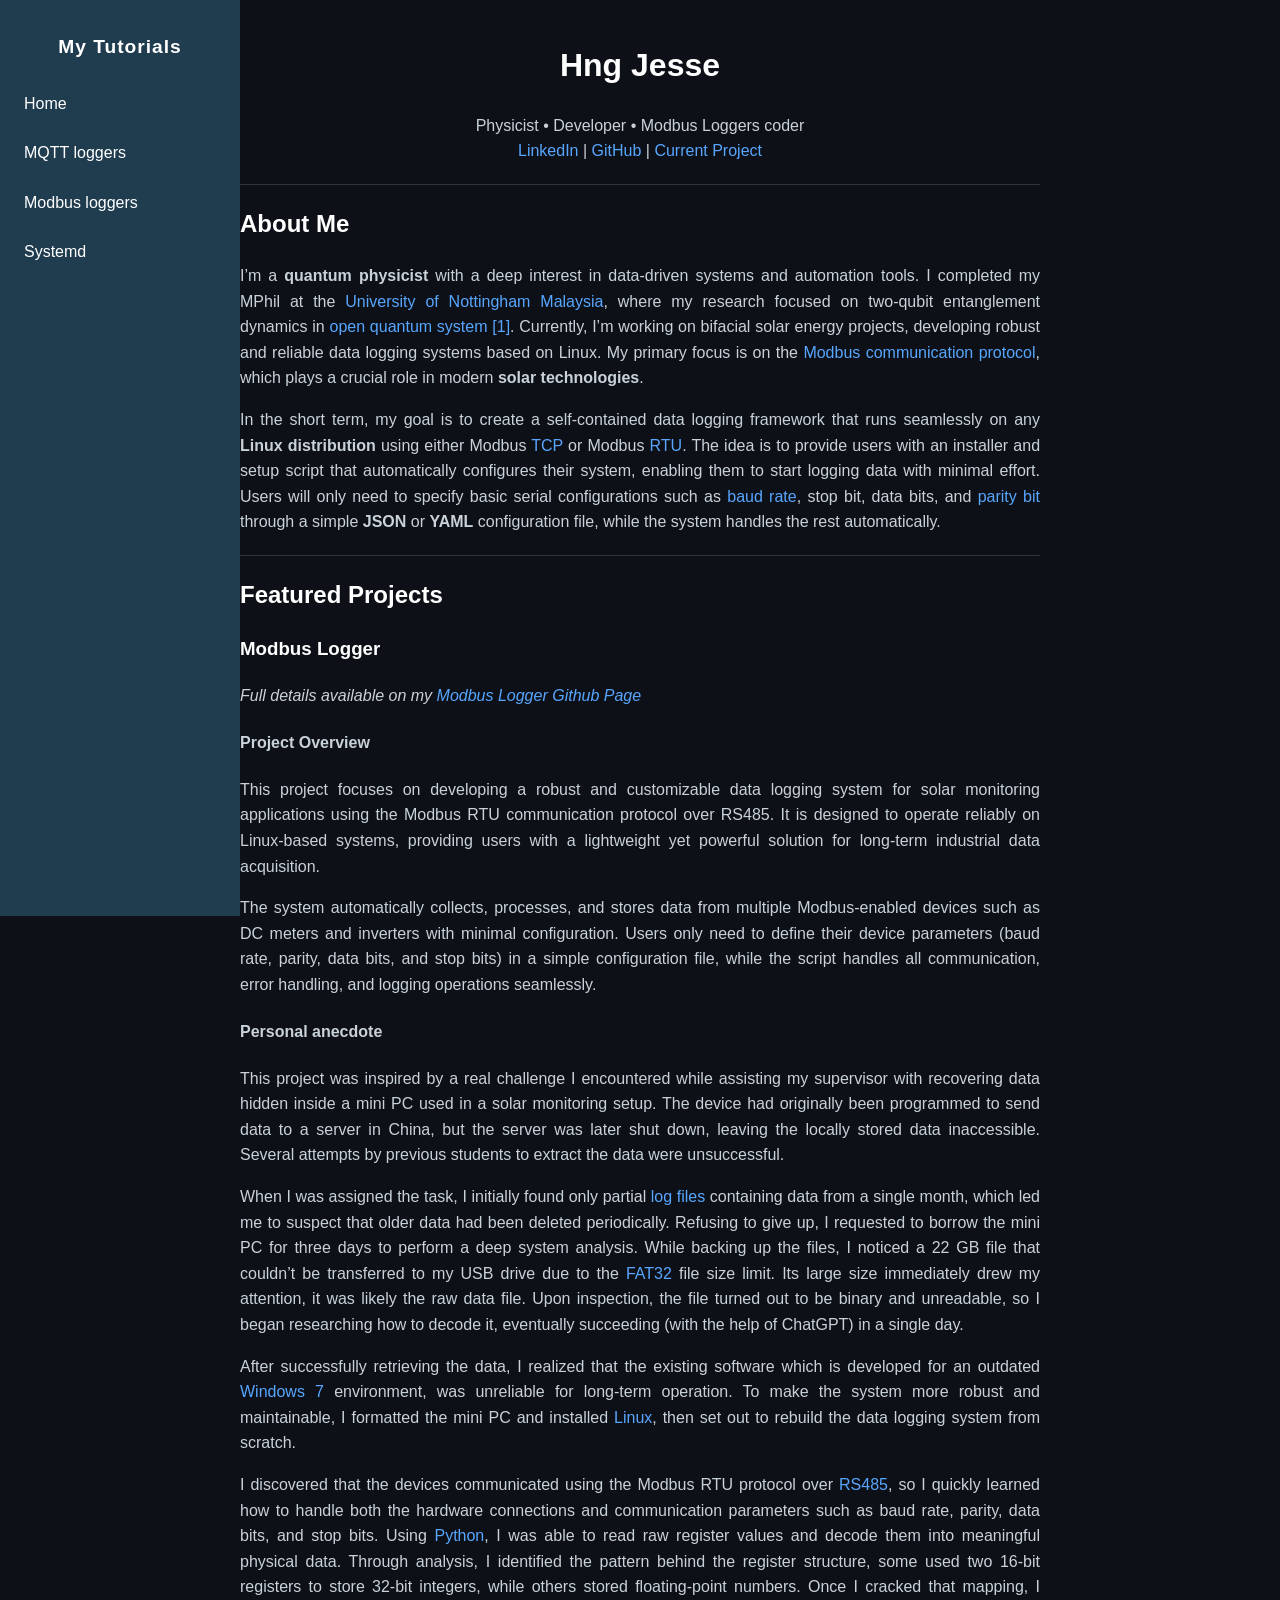
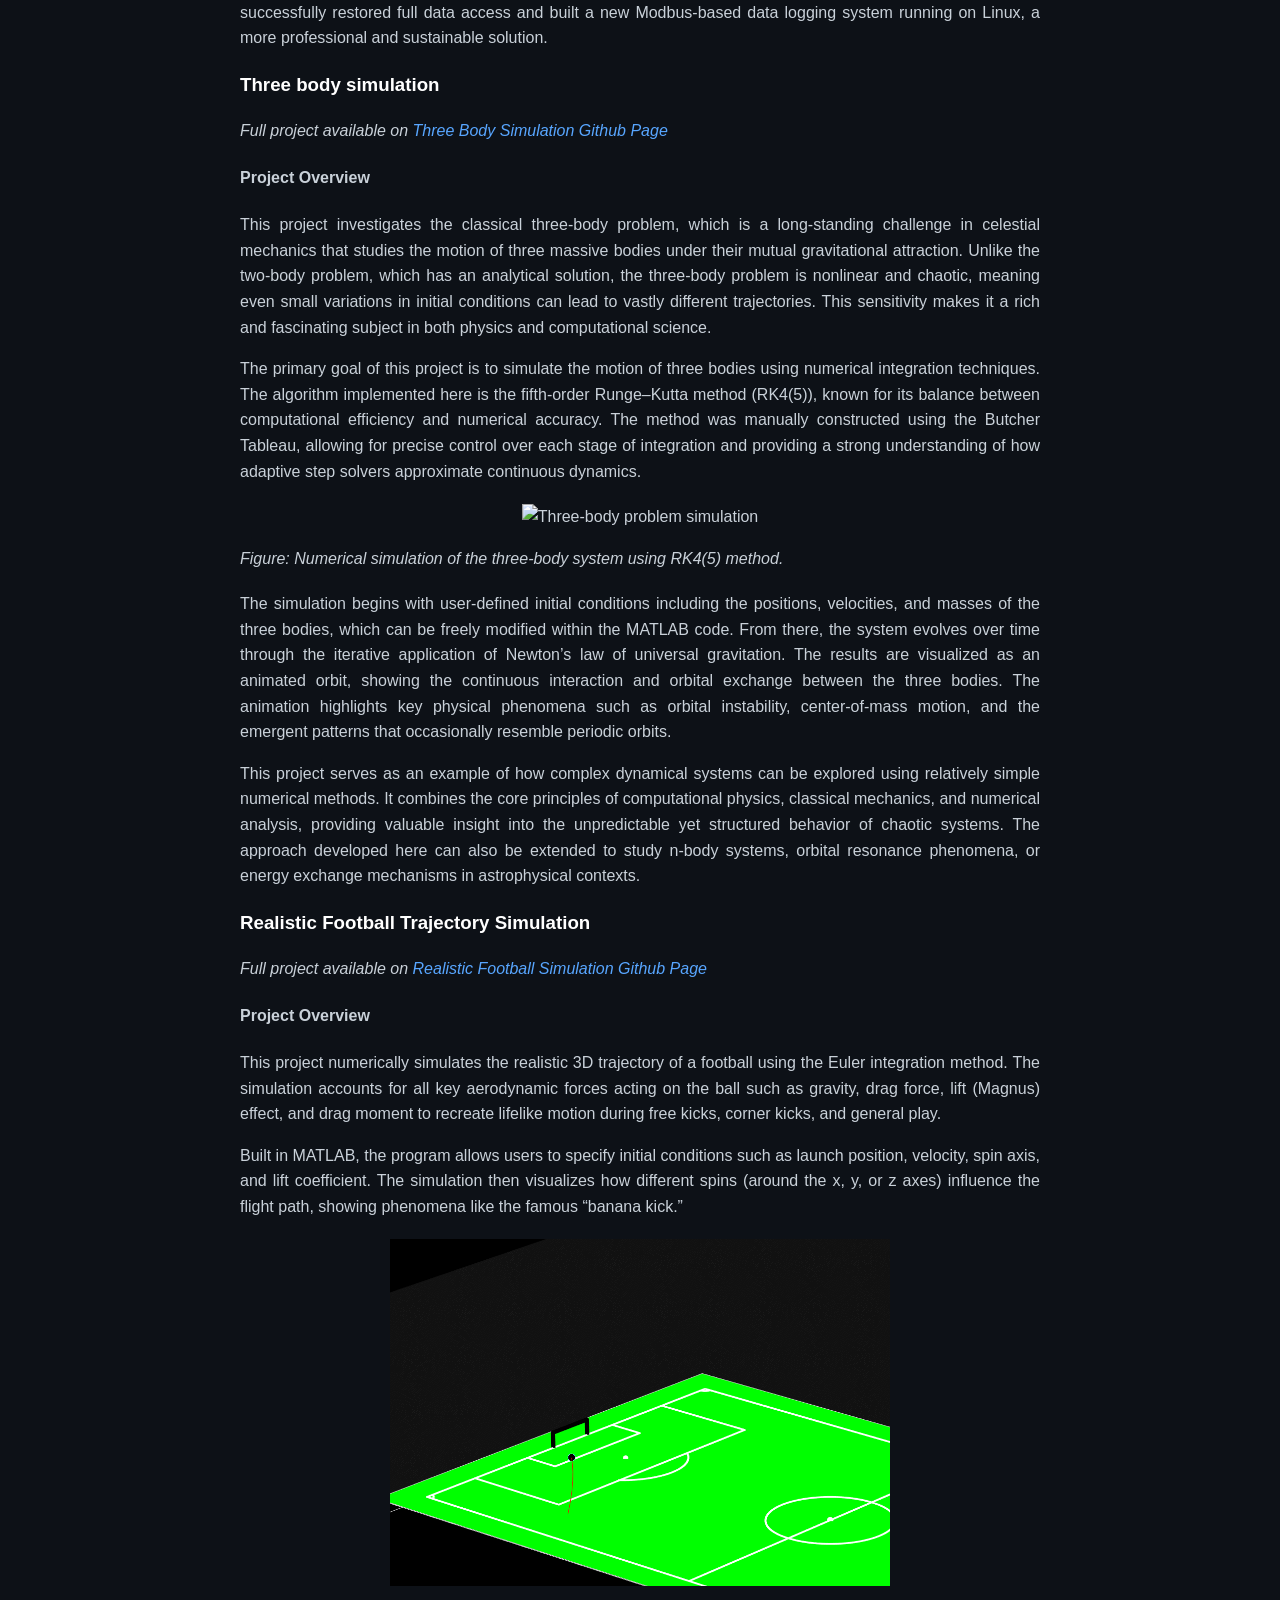
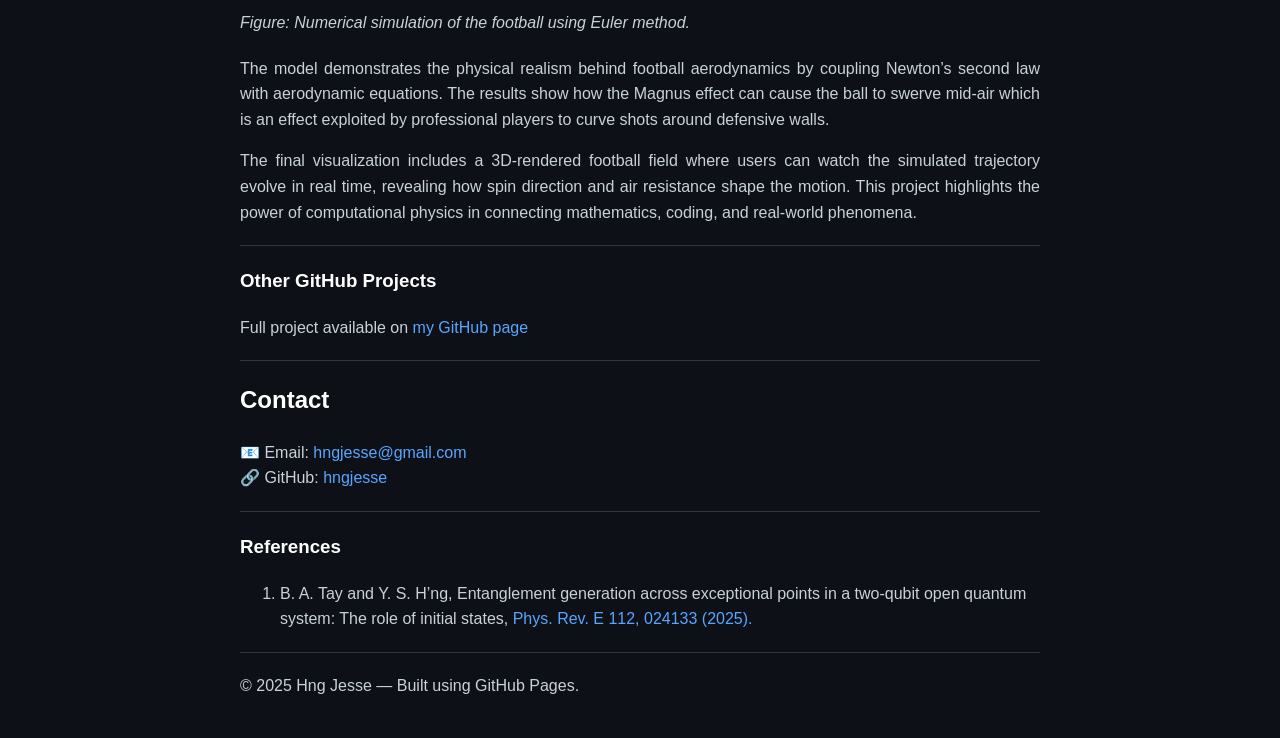
==== index.html @ 57594139 "Minor change" ====
<!DOCTYPE html>
<html lang="en">
<head>
    <meta charset="UTF-8">
    <meta name="viewport" content="width=device-width, initial-scale=1.0">
    <title>Hng Jesse | Physicist & Developer</title>
    <style>
        body {
            background-color: #0d1117;  /* GitHub dark mode background */
            color: #c9d1d9;             /* GitHub text color */
            font-family: Arial, sans-serif;
            max-width: 800px;
            margin: 40px auto;
            line-height: 1.6;
        }
        a {
            color: #58a6ff;
            text-decoration: none;
        }
        a:hover {
            text-decoration: underline;
        }
        h1, h2, h3 {
            color: #ffffff;
        }
        header, footer {
            text-align: center;
        }
        hr {
            border: 0;
            border-top: 1px solid #30363d;
            margin: 20px 0;
        }
        pre {
            background-color: #161b22;
            border: 1px solid #30363d;
            padding: 12px;
            border-radius: 8px;
            overflow-x: auto;
            font-size: 0.9rem;
            color: #c9d1d9;
        }
        code {
            background-color: #21262d;
            color: #c9d1d9;
            padding: 2px 5px;
            border-radius: 4px;
            font-family: monospace;
        }
        ul {
            margin-left: 20px;
        }
        p {
            text-align: justify;
        }

    @media (max-width: 768px) {
        body {
            margin: 10px;
            padding: 0 10px;
            font-size: 16px;
        }

        h1 {
            font-size: 1.6em;
        }

        h2 {
            font-size: 1.3em;
        }

        pre {
            font-size: 0.8rem;
            padding: 10px;
        }

        nav a {
            display: block;
            margin: 8px 0;
        }

        ul {
            padding-left: 20px;
        }

        p {
            text-align: left;  /* easier to read on narrow screens */
        }
    }

        /* --- Sidebar --- */
    .sidebar {
      width: 240px;
      background-color: #203d50;
      color: white;
      display: flex;
      flex-direction: column;
      padding-top: 1rem;
      height: 100vh;
      position: fixed;
      top: 0;
      left: 0;
      transition: transform 0.3s ease;
      z-index: 999;
    }

    .sidebar h2 {
      text-align: center;
      font-size: 1.2rem;
      margin-bottom: 1rem;
      letter-spacing: 1px;
    }

    .sidebar a {
      color: white;
      text-decoration: none;
      padding: 12px 20px;
      display: block;
      border-left: 4px solid transparent;
      transition: border 0.2s;
    }

    .sidebar a:hover {
      background-color: #0f3044;
      border-left: 4px solid #00bcd4;
    }

    /* --- Toggle button (visible only on mobile) --- */
    .toggle-btn {
      position: fixed;
      top: 15px;
      left: 15px;
      font-size: 1.5rem;
      background: #203d50;
      color: white;
      border: none;
      border-radius: 4px;
      padding: 6px 10px;
      cursor: pointer;
      display: none;
      z-index: 1000;
    }

    /* --- Responsive behaviour --- */
    @media (max-width: 768px) {
      .sidebar {
        transform: translateX(-100%);
      }
      .sidebar.active {
        transform: translateX(0);
      }
      .toggle-btn {
        display: block;
      }
      main {
        margin-left: 0;
        padding-top: 3.5rem; /* prevent overlap with toggle button */
      }
    }



    </style>
</head>
<body>

 <!-- Toggle button (visible on mobile) -->
  <button class="toggle-btn" onclick="toggleSidebar()">☰</button>

  <!-- Sidebar -->
  <nav class="sidebar" id="sidebar">
    <h2>My Tutorials</h2>
    <a href="index.html">Home</a>
    <a href="https://hngjesse.github.io/Mqtt_loggers/">MQTT loggers</a>
    <a href="https://hngjesse.github.io/Modbus_loggers/">Modbus loggers</a>
    <a href="https://hngjesse.github.io/Systemd">Systemd</a>
  </nav>

    <header style="text-align: center;">
        <h1>Hng Jesse</h1>
        <nav>Physicist • Developer • Modbus Loggers coder</nav>
        <nav>
            <a href="https://www.linkedin.com/in/hngys/" target="_blank" rel="noopener noreferrer">LinkedIn</a> |
            <a href="https://github.com/hngjesse" target="_blank" rel="noopener noreferrer">GitHub</a> |
            <a href="https://hngjesse.github.io/Modbus_loggers/" target="_blank" rel="noopener noreferrer">Current Project</a>
        </nav>
        <hr>
    </header>
    <main>
        <section id="about">
            <h2>About Me</h2>
            <p>
                I’m a <strong>quantum physicist</strong> with a deep interest in data-driven systems
                and automation tools. I completed my MPhil at the 
                <a href="https://www.nottingham.edu.my/" target="_blank" rel="noopener noreferrer">University of Nottingham Malaysia</a>, 
                where my research focused on two-qubit entanglement dynamics in 
                <a href="https://en.wikipedia.org/wiki/Open_quantum_system" target="_blank" rel="noopener noreferrer">open quantum system</a>
                 <a href="#ref1">[1]</a>. 
                Currently, I’m working on bifacial solar energy projects, developing robust and reliable data logging 
                systems based on Linux. My primary focus is on the 
                <a href="https://en.wikipedia.org/wiki/Modbus" target="_blank" rel="noopener noreferrer">Modbus communication protocol</a>,
                which plays a crucial role in modern <strong>solar technologies</strong>.
            </p>
            <p>
                In the short term, my goal is to create a self-contained data logging framework that runs 
                seamlessly on any <strong>Linux distribution</strong> using either Modbus 
                <a href="https://en.wikipedia.org/wiki/Transmission_Control_Protocol" target="_blank" rel="noopener noreferrer">TCP</a>
                or Modbus <a href="https://en.wikipedia.org/wiki/Remote_terminal_unit" target="_blank" rel="noopener noreferrer">RTU</a>. 
                The idea is to provide users with an installer and setup script 
                that automatically configures their system, enabling them to start logging data with minimal effort. 
                Users will only need to specify basic serial configurations such as 
                <a href="https://en.wikipedia.org/wiki/Baud" target="_blank" rel="noopener noreferrer">baud rate</a>, stop bit, data bits, 
                and <a href="https://en.wikipedia.org/wiki/Parity_bit" target="_blank" rel="noopener noreferrer">parity bit</a> through a 
                simple <strong>JSON</strong> or <strong>YAML</strong> configuration file, while the system handles the rest 
                automatically.
            </p>
        </section>
        <hr>
        <section id="projects">
            <h2>Featured Projects</h2>

            <article>
                <h3>Modbus Logger</h3>
                <em>Full details available on my 
                <a href="https://hngjesse.github.io/Modbus_loggers/" target="_blank" rel="noopener noreferrer">
                    Modbus Logger Github Page
                </a></em>

                <h4>Project Overview</h4>
                <p>
                    This project focuses on developing a robust and customizable data logging system for solar monitoring 
                    applications using the Modbus RTU communication protocol over RS485. It is designed to operate 
                    reliably on Linux-based systems, providing users with a lightweight yet powerful solution for long-term 
                    industrial data acquisition.
                </p>

                <p>
                    The system automatically collects, processes, and stores data from multiple Modbus-enabled devices
                    such as DC meters and inverters with minimal configuration. Users only need to define their device 
                    parameters (baud rate, parity, data bits, and stop bits) in a simple configuration file, while the 
                    script handles all communication, error handling, and logging operations seamlessly.
                </p>

                <h4>Personal anecdote</h4>
                <p>
                    This project was inspired by a real challenge I encountered while assisting my supervisor with 
                    recovering data hidden inside a mini PC used in a solar monitoring setup. The device had originally 
                    been programmed to send data to a server in China, but the server was later shut down, leaving the 
                    locally stored data inaccessible. Several attempts by previous students to extract the data were 
                    unsuccessful.
                </p>
                <p>
                    When I was assigned the task, I initially found only partial 
                    <a href="https://en.wikipedia.org/wiki/Logging_(computing)#" target="_blank" rel="noopener noreferrer">log files</a>
                    containing data from a single month, which led me to suspect that older data had been deleted periodically. 
                    Refusing to give up, I requested to borrow the mini PC for three days to perform a deep system analysis. While backing up the 
                    files, I noticed a 22 GB file that couldn’t be transferred to my USB drive due to the 
                    <a href="https://en.wikipedia.org/wiki/File_Allocation_Table" target="_blank" rel="noopener noreferrer">FAT32</a> file size 
                    limit. Its large size immediately drew my attention, it was likely the raw data file. Upon inspection, 
                    the file turned out to be binary and unreadable, so I began researching how to decode it, eventually 
                    succeeding (with the help of ChatGPT) in a single day.
                </p>
                <p>
                    After successfully retrieving the data, I realized that the existing software which is developed for an outdated 
                    <a href="https://en.wikipedia.org/wiki/Windows_7" target="_blank" rel="noopener noreferrer">Windows 7</a> 
                    environment, was unreliable for long-term operation. To make the system more robust and 
                    maintainable, I formatted the mini PC and installed 
                    <a href="https://en.wikipedia.org/wiki/Linux" target="_blank" rel="noopener noreferrer">Linux</a>, then set 
                    out to rebuild the data logging system from scratch.
                </p>
                <p>
                    I discovered that the devices communicated using the Modbus RTU protocol over 
                    <a href="https://en.wikipedia.org/wiki/RS-485" target="_blank" rel="noopener noreferrer">RS485</a>, 
                    so I quickly learned how to handle both the hardware connections and communication parameters such as baud rate, 
                    parity, data bits, and stop bits. Using 
                    <a href="https://www.python.org/" target="_blank" rel="noopener noreferrer">Python</a>,
                    I was able to read raw register values and decode them into meaningful 
                    physical data. Through analysis, I identified the pattern behind the register structure, some used two 16-bit registers to 
                    store 32-bit integers, while others stored floating-point numbers. Once I cracked that mapping, I successfully 
                    restored full data access and built a new Modbus-based data logging system running on Linux, a more professional 
                    and sustainable solution.
                </p>

            </article>
            
            <article>
                <h3>Three body simulation</h3>
                <em>Full project available on
                <a href="https://github.com/hngjesse/Three_body_simulation" target="_blank" rel="noopener noreferrer">
                    Three Body Simulation Github Page
                </a></em>


                <h4>Project Overview</h4>
                <p>
                    This project investigates the classical three-body problem, which is a long-standing challenge in celestial 
                    mechanics that studies the motion of three massive bodies under their mutual gravitational attraction. 
                    Unlike the two-body problem, which has an analytical solution, the three-body problem is nonlinear and chaotic, 
                    meaning even small variations in initial conditions can lead to vastly different trajectories. This sensitivity 
                    makes it a rich and fascinating subject in both physics and computational science.
                </p>
                
                <p>
                    The primary goal of this project is to simulate the motion of three bodies using numerical integration techniques. 
                    The algorithm implemented here is the fifth-order Runge–Kutta method (RK4(5)), known for its balance between 
                    computational efficiency and numerical accuracy. The method was manually constructed using the Butcher Tableau, 
                    allowing for precise control over each stage of integration and providing a strong understanding of how adaptive 
                    step solvers approximate continuous dynamics.
                </p>
                <!-- Insert GIF here -->
                <div style="text-align:center; margin: 20px 0;">
                    <img src="three_body_animation.gif" alt="Three-body problem simulation" width="800">
                    <p><em>Figure: Numerical simulation of the three-body system using RK4(5) method.</em></p>
                </div>
                <p>
                    The simulation begins with user-defined initial conditions including the positions, velocities, and masses of the 
                    three bodies, which can be freely modified within the MATLAB code. From there, the system evolves over time through 
                    the iterative application of Newton’s law of universal gravitation. The results are visualized as an animated orbit, 
                    showing the continuous interaction and orbital exchange between the three bodies. The animation highlights key physical 
                    phenomena such as orbital instability, center-of-mass motion, and the emergent patterns that occasionally resemble 
                    periodic orbits.
                </p>
                <p>
                    This project serves as an example of how complex dynamical systems can be explored using relatively simple numerical 
                    methods. It combines the core principles of computational physics, classical mechanics, and numerical analysis, 
                    providing valuable insight into the unpredictable yet structured behavior of chaotic systems. The approach developed 
                    here can also be extended to study n-body systems, orbital resonance phenomena, or energy exchange mechanisms in 
                    astrophysical contexts.
                </p>
            </article>


            <article>
                <h3>Realistic Football Trajectory Simulation</h3>
                <em>Full project available on
                <a href="https://github.com/hngjesse/Realistic_football_simulation" target="_blank" rel="noopener noreferrer">
                    Realistic Football Simulation Github Page
                </a></em>

                <h4>Project Overview</h4>
                <p>
                    This project numerically simulates the realistic 3D trajectory of a football using the Euler integration method. 
                    The simulation accounts for all key aerodynamic forces acting on the ball such as gravity, drag force, lift (Magnus) 
                    effect, and drag moment to recreate lifelike motion during free kicks, corner kicks, and general play.
                </p>
                
                <p>
                    Built in MATLAB, the program allows users to specify initial conditions such as launch position, velocity, spin axis, 
                    and lift coefficient. The simulation then visualizes how different spins (around the x, y, or z axes) influence the 
                    flight path, showing phenomena like the famous “banana kick.”
                </p>
                <!-- Insert GIF here -->
                <div style="text-align:center; margin: 20px 0;">
                    <img src="football_animation.gif" alt="Realistic football simulation" width="500">
                    <p><em>Figure: Numerical simulation of the football using Euler method.</em></p>
                </div>
                <p>
                    The model demonstrates the physical realism behind football aerodynamics by coupling Newton’s second law with aerodynamic 
                    equations. The results show how the Magnus effect can cause the ball to swerve mid-air which is an effect exploited by 
                    professional players to curve shots around defensive walls.
                </p>
                <p>
                    The final visualization includes a 3D-rendered football field where users can watch the simulated trajectory evolve in real 
                    time, revealing how spin direction and air resistance shape the motion. This project highlights the power of computational 
                    physics in connecting mathematics, coding, and real-world phenomena.
                </p>
            </article>
        <hr>
            <article>
                <h3>Other GitHub Projects</h3>
                <p>
                    Full project available on
                    <a href="https://github.com/hngjesse" target="_blank">
                        my GitHub page
                    </a>
                </p>
            </article>
        </section>
        <hr>
        <section id="contact">
            <h2>Contact</h2>
            <p>
                📧 Email: <a href="mailto:hngjesse@gmail.com">hngjesse@gmail.com</a><br>
                🔗 GitHub: <a href="https://github.com/hngjesse" target="_blank">hngjesse</a>
            </p>
        </section>
    </main>
    <hr>
    <h3>References</h3>
    <ol>
        <li id="ref1">
             B. A. Tay and Y. S. H’ng, Entanglement generation across exceptional points in a two-qubit 
             open quantum system: The role of initial states, 
            <a href="https://doi.org/10.1103/24cd-939t" target="_blank">Phys. Rev. E 112, 024133 (2025).</a>
        </li>
    </ol>



    <footer>
        <hr>
        <p>© 2025 Hng Jesse — Built using GitHub Pages.</p>
    </footer>
</body>
</html>
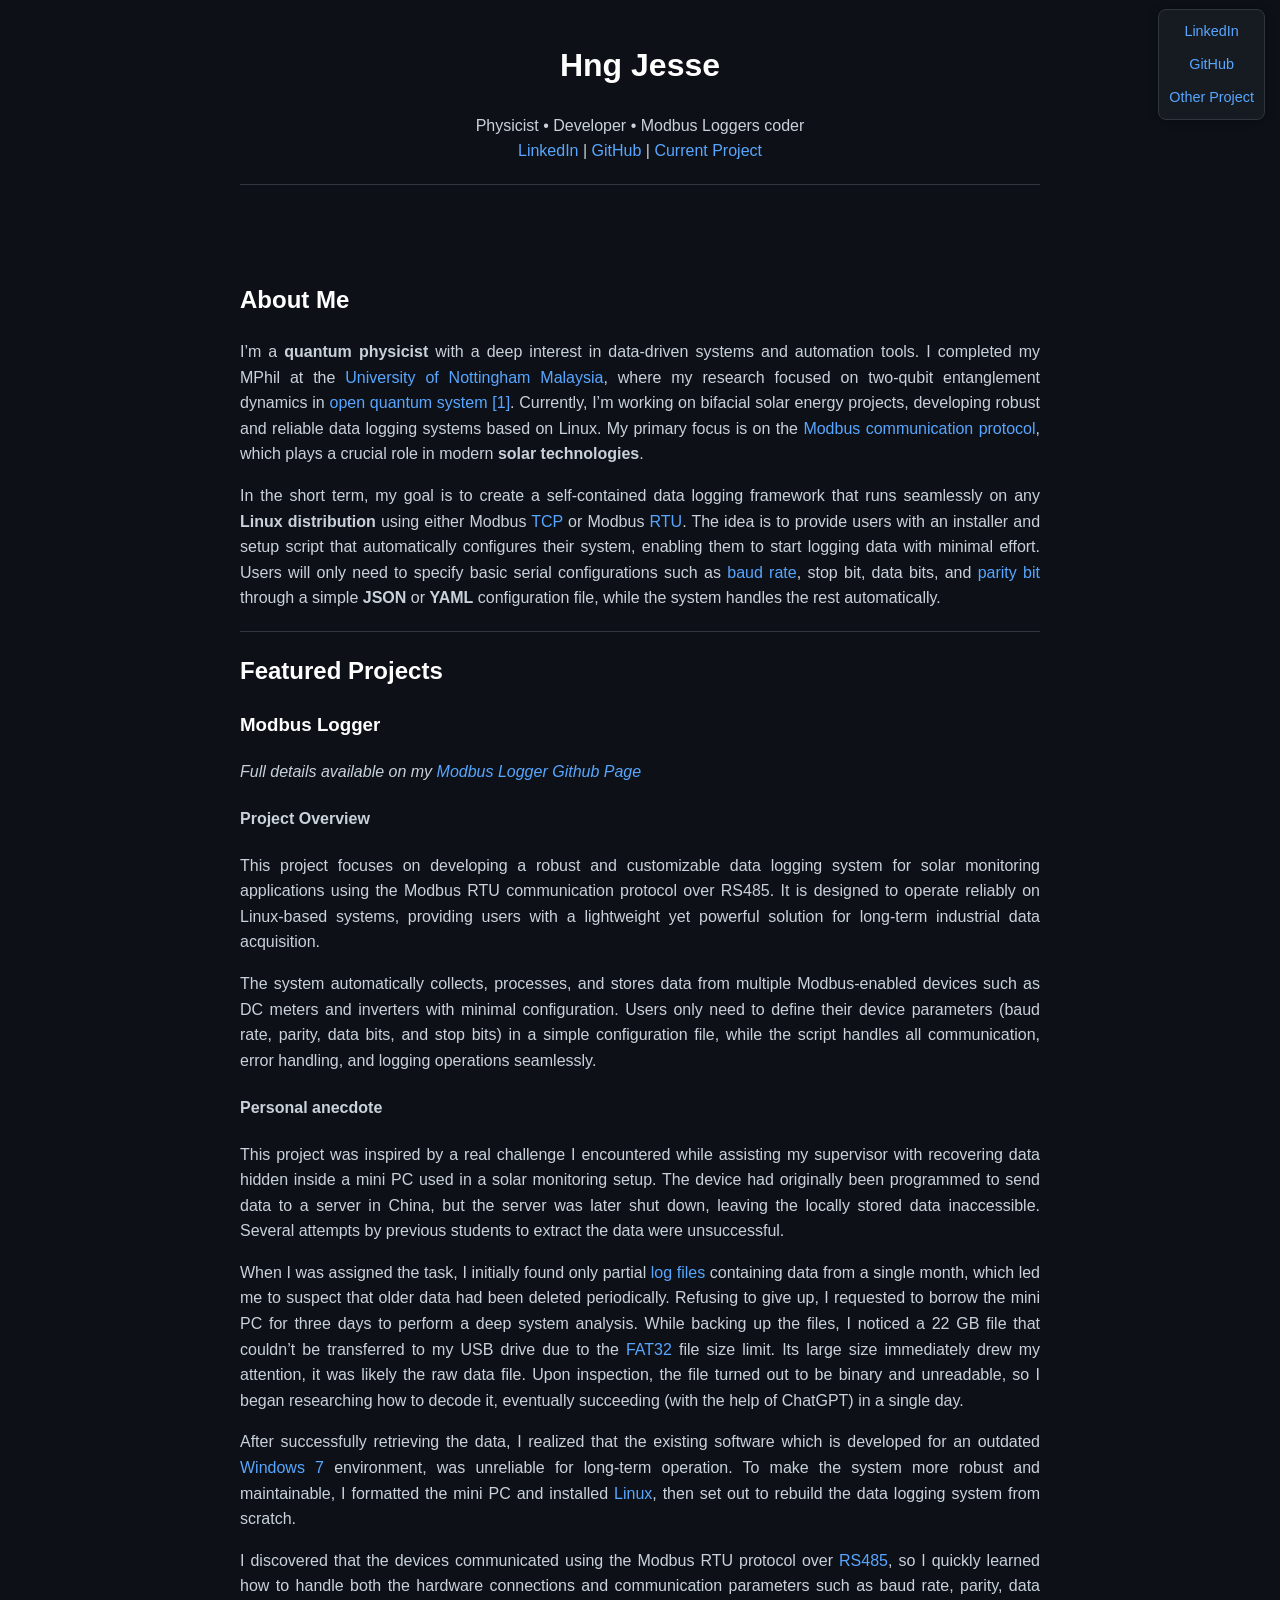
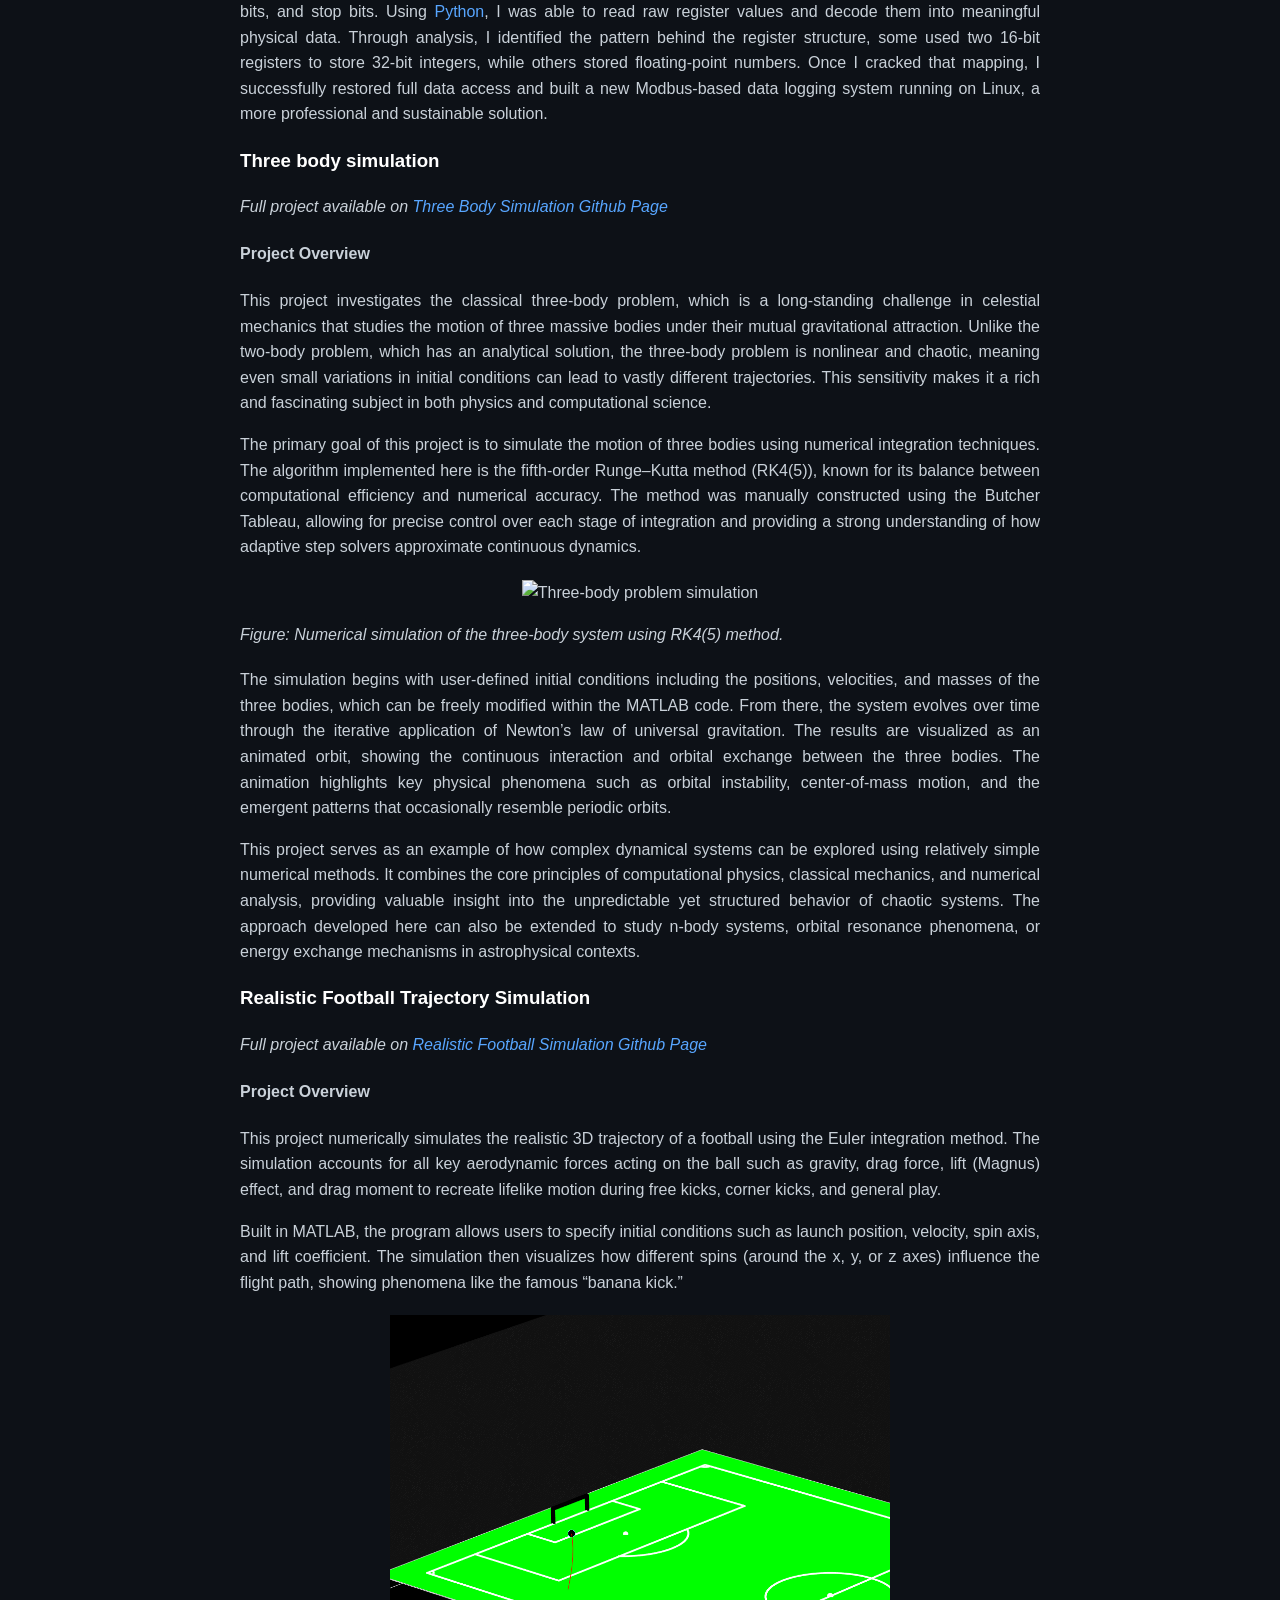
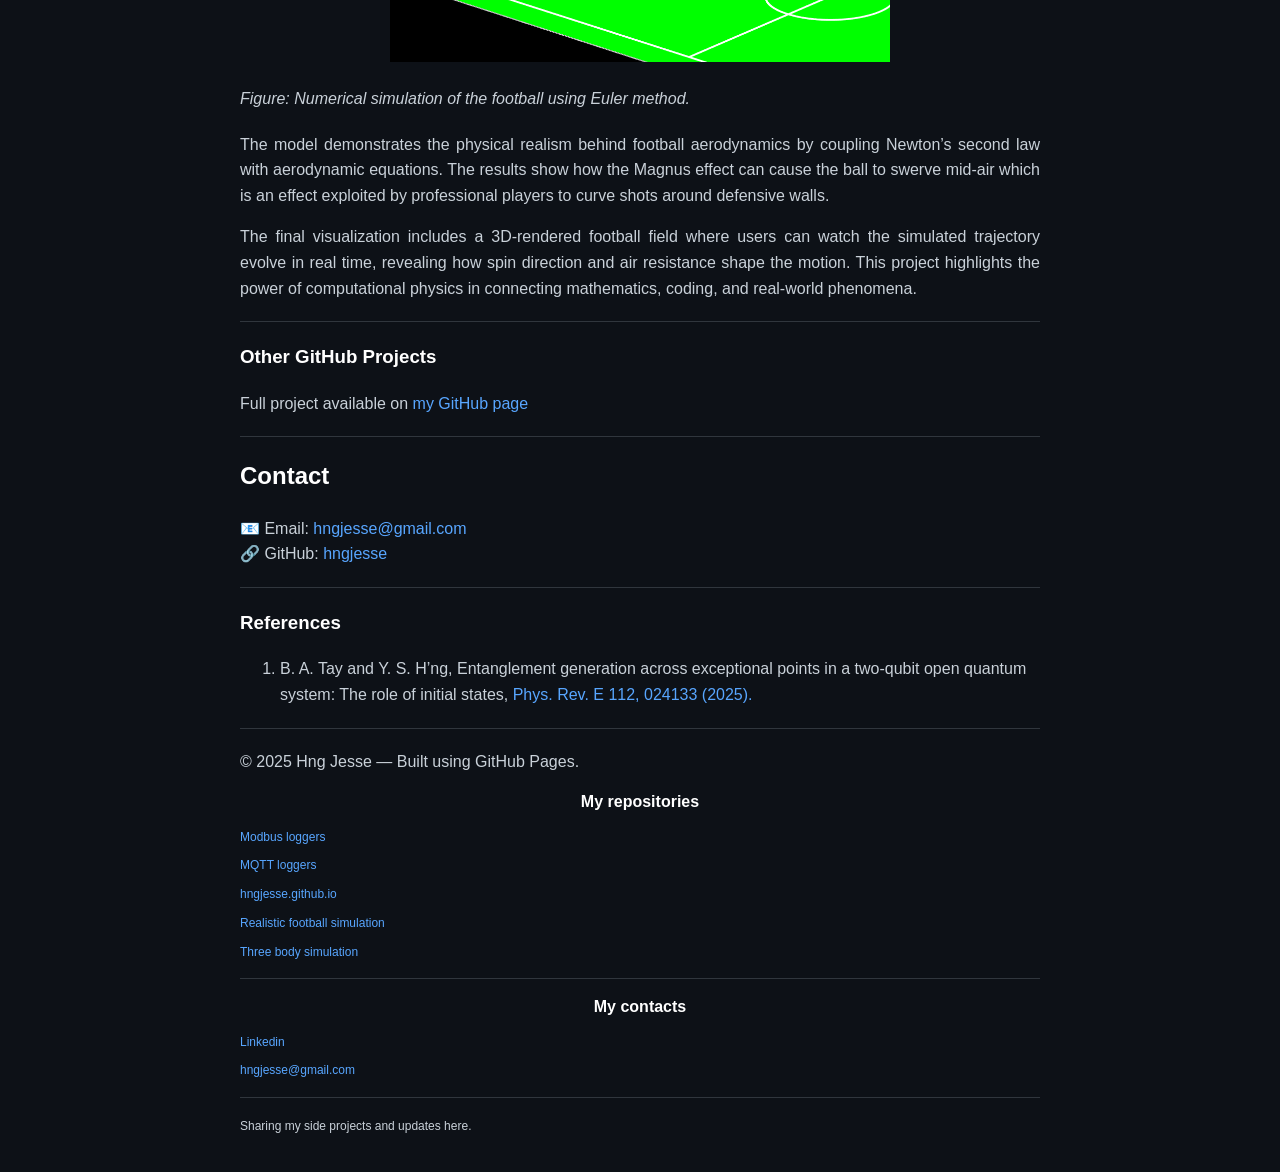
==== commit ad86fbc2: "updated a right panel" ====
--- a/index.html
+++ b/index.html
@@ -4,178 +4,23 @@
     <meta charset="UTF-8">
     <meta name="viewport" content="width=device-width, initial-scale=1.0">
     <title>Hng Jesse | Physicist & Developer</title>
-    <style>
-        body {
-            background-color: #0d1117;  /* GitHub dark mode background */
-            color: #c9d1d9;             /* GitHub text color */
-            font-family: Arial, sans-serif;
-            max-width: 800px;
-            margin: 40px auto;
-            line-height: 1.6;
-        }
-        a {
-            color: #58a6ff;
-            text-decoration: none;
-        }
-        a:hover {
-            text-decoration: underline;
-        }
-        h1, h2, h3 {
-            color: #ffffff;
-        }
-        header, footer {
-            text-align: center;
-        }
-        hr {
-            border: 0;
-            border-top: 1px solid #30363d;
-            margin: 20px 0;
-        }
-        pre {
-            background-color: #161b22;
-            border: 1px solid #30363d;
-            padding: 12px;
-            border-radius: 8px;
-            overflow-x: auto;
-            font-size: 0.9rem;
-            color: #c9d1d9;
-        }
-        code {
-            background-color: #21262d;
-            color: #c9d1d9;
-            padding: 2px 5px;
-            border-radius: 4px;
-            font-family: monospace;
-        }
-        ul {
-            margin-left: 20px;
-        }
-        p {
-            text-align: justify;
-        }
-
-    @media (max-width: 768px) {
-        body {
-            margin: 10px;
-            padding: 0 10px;
-            font-size: 16px;
-        }
-
-        h1 {
-            font-size: 1.6em;
-        }
-
-        h2 {
-            font-size: 1.3em;
-        }
-
-        pre {
-            font-size: 0.8rem;
-            padding: 10px;
-        }
-
-        nav a {
-            display: block;
-            margin: 8px 0;
-        }
-
-        ul {
-            padding-left: 20px;
-        }
-
-        p {
-            text-align: left;  /* easier to read on narrow screens */
-        }
-    }
-
-        /* --- Sidebar --- */
-    .sidebar {
-      width: 240px;
-      background-color: #203d50;
-      color: white;
-      display: flex;
-      flex-direction: column;
-      padding-top: 1rem;
-      height: 100vh;
-      position: fixed;
-      top: 0;
-      left: 0;
-      transition: transform 0.3s ease;
-      z-index: 999;
-    }
-
-    .sidebar h2 {
-      text-align: center;
-      font-size: 1.2rem;
-      margin-bottom: 1rem;
-      letter-spacing: 1px;
-    }
-
-    .sidebar a {
-      color: white;
-      text-decoration: none;
-      padding: 12px 20px;
-      display: block;
-      border-left: 4px solid transparent;
-      transition: border 0.2s;
-    }
-
-    .sidebar a:hover {
-      background-color: #0f3044;
-      border-left: 4px solid #00bcd4;
-    }
-
-    /* --- Toggle button (visible only on mobile) --- */
-    .toggle-btn {
-      position: fixed;
-      top: 15px;
-      left: 15px;
-      font-size: 1.5rem;
-      background: #203d50;
-      color: white;
-      border: none;
-      border-radius: 4px;
-      padding: 6px 10px;
-      cursor: pointer;
-      display: none;
-      z-index: 1000;
-    }
-
-    /* --- Responsive behaviour --- */
-    @media (max-width: 768px) {
-      .sidebar {
-        transform: translateX(-100%);
-      }
-      .sidebar.active {
-        transform: translateX(0);
-      }
-      .toggle-btn {
-        display: block;
-      }
-      main {
-        margin-left: 0;
-        padding-top: 3.5rem; /* prevent overlap with toggle button */
-      }
-    }
-
-
-
-    </style>
+    <!-- Add style -->
+    <link rel="stylesheet" href="styles.css">
 </head>
+
 <body>
-
- <!-- Toggle button (visible on mobile) -->
-  <button class="toggle-btn" onclick="toggleSidebar()">☰</button>
-
-  <!-- Sidebar -->
-  <nav class="sidebar" id="sidebar">
-    <h2>My Tutorials</h2>
-    <a href="index.html">Home</a>
-    <a href="https://hngjesse.github.io/Mqtt_loggers/">MQTT loggers</a>
-    <a href="https://hngjesse.github.io/Modbus_loggers/">Modbus loggers</a>
-    <a href="https://hngjesse.github.io/Systemd">Systemd</a>
-  </nav>
-
+    <!-- Add sidebar -->
+    <div id="sidebar"></div>
+    <script>
+    fetch('sidebar.html')
+        .then(response => response.text())
+        .then(data => {
+        document.getElementById('sidebar').innerHTML = data;
+        });
+    </script>
+    <!-- Add sidebar -->
+
+    
     <header style="text-align: center;">
         <h1>Hng Jesse</h1>
         <nav>Physicist • Developer • Modbus Loggers coder</nav>
@@ -401,5 +246,29 @@
         <hr>
         <p>© 2025 Hng Jesse — Built using GitHub Pages.</p>
     </footer>
+
+    <div class="right-links">
+        <a href="https://linkedin.com/in/yourprofile" target="_blank">LinkedIn</a>
+        <a href="https://github.com/hngjesse" target="_blank">GitHub</a>
+        <a href="https://your-other-project.com" target="_blank">Other Project</a>
+    </div>
+
+    <div class="right-panel">
+        <h3>My repositories</h3>
+        <p><small><a href="https://github.com/hngjesse/Modbus_loggers" target="_blank">Modbus loggers</a></small></p>
+        <p><small><a href="https://github.com/hngjesse/Mqtt_loggers" target="_blank">MQTT loggers</a></small></p>
+        <p><small><a href="https://github.com/hngjesse/hngjesse.github.io" target="_blank">hngjesse.github.io</a></small></p>
+        <p><small><a href="https://github.com/hngjesse/Realistic_football_simulation" target="_blank">Realistic football simulation</a></small></p>
+        <p><small><a href="https://github.com/hngjesse/Three_body_simulation" target="_blank">Three body simulation</a></small></p>
+        <hr>
+        <h3>My contacts</h3>
+        <p><small><a href="https://www.linkedin.com/in/hngys/" target="_blank">Linkedin</a></small></p>
+        <p><small><a href="mailto:hngjesse@gmail.com">hngjesse@gmail.com</a></small></p>
+        <hr>
+        <p><small>Sharing my side projects and updates here.</small></p>
+    </div>
+
+
 </body>
-</html>+</html>
+
--- a/styles.css
+++ b/styles.css
@@ -0,0 +1,258 @@
+body {
+    background-color: #0d1117;  /* GitHub dark mode background */
+    color: #c9d1d9;             /* GitHub text color */
+    font-family: Arial, sans-serif;
+    max-width: 800px;
+    margin: 40px auto;
+    line-height: 1.6;
+}
+a {
+    color: #58a6ff;
+    text-decoration: none;
+}
+
+a:hover {
+    text-decoration: underline;
+}
+
+h1, h2, h3 {
+    color: #ffffff;
+}
+
+header, footer {
+    text-align: center;
+}
+
+hr {
+    border: 0;
+    border-top: 1px solid #30363d;
+    margin: 20px 0;
+}
+
+pre {
+    background-color: #161b22;
+    border: 1px solid #30363d;
+    padding: 12px;
+    border-radius: 8px;
+    overflow-x: auto;
+    font-size: 0.9rem;
+    color: #c9d1d9;
+}
+
+code {
+    background-color: #21262d;
+    color: #c9d1d9;
+    padding: 2px 5px;
+    border-radius: 4px;
+    font-family: monospace;
+}
+
+ul {
+    margin-left: 20px;
+}
+
+p {
+    text-align: justify;
+}
+
+
+@media (max-width: 768px) {
+
+    body {
+        margin: 10px;
+        padding: 0 10px;
+        font-size: 16px;
+    }
+
+    h1 {
+        font-size: 1.6em;
+    }
+
+    h2 {
+        font-size: 1.3em;
+    }
+
+    pre {
+        font-size: 0.8rem;
+        padding: 10px;
+    }
+
+    nav a {
+        display: inline-block;
+        margin: 4px 6px;
+    }
+
+    ul {
+        padding-left: 20px;
+    }
+
+    p {
+        text-align: left;  /* easier to read on narrow screens */
+    }
+}
+
+
+
+/* --- Sidebar --- */
+.sidebar {
+    width: 240px;
+    background-color: #203d50;
+    color: white;
+    display: flex;
+    flex-direction: column;
+    padding-top: 1rem;
+    height: 100vh;
+    position: fixed;
+    top: 0;
+    left: 0;
+    transition: transform 0.3s ease;
+    z-index: 999;
+}
+
+.sidebar h2 {
+    text-align: center;
+    font-size: 1.2rem;
+    margin-bottom: 1rem;
+    letter-spacing: 1px;
+}
+
+.sidebar a {
+    color: white;
+    text-decoration: none;
+    padding: 12px 20px;
+    display: block;
+    border-left: 4px solid transparent;
+    transition: border 0.2s;
+}
+
+.sidebar a:hover {
+    background-color: #0f3044;
+    border-left: 4px solid #00bcd4;
+}
+
+/* --- Toggle button (visible only on mobile) --- */
+.toggle-btn {
+    position: fixed;
+    top: 15px;
+    left: 15px;
+    font-size: 1.5rem;
+    background: #203d50;
+    color: white;
+    border: none;
+    border-radius: 4px;
+    padding: 6px 10px;
+    cursor: pointer;
+    display: none;
+    z-index: 1000;
+}
+
+/* --- Responsive behaviour --- */
+@media (max-width: 1300px) {
+    .sidebar {
+        transform: translateX(-100%);
+    }
+    .sidebar.active {
+        transform: translateX(0);
+    }
+    .toggle-btn {
+        display: block;
+    }
+    main {
+        margin-left: 0;
+        padding-top: 3.5rem; /* prevent overlap with toggle button */
+    }
+}
+
+
+
+
+/* --- right elements --- */
+.right-links {
+    position: fixed;
+    right: 15px;
+    top: 1%;
+    display: flex;
+    flex-direction: column;
+    gap: 10px;
+    background-color: #161b22;
+    border: 1px solid #30363d;
+    border-radius: 8px;
+    padding: 10px;
+    box-shadow: 0 0 8px rgba(0,0,0,0.4);
+    z-index: 998;
+}
+
+.right-links a {
+    color: #58a6ff;
+    text-decoration: none;
+    font-size: 0.9rem;
+    text-align: center;
+}
+
+.right-links a:hover {
+    color: #00bcd4;
+}
+
+/* --- Make it less intrusive on mobile --- */
+@media (max-width: 768px) {
+    .right-links {
+        position: static;
+        flex-direction: row;
+        justify-content: center;
+        margin-top: 20px;
+        background: none;
+        border: none;
+        box-shadow: none;
+    }
+}
+
+
+
+
+/* --- Right floating info panel --- */
+.right-panel {
+    position: absolute;
+    top: 80px;
+    right: 180px;
+    width: 220px;
+    background-color: #161b22;
+    border: 1px solid #30363d;
+    border-radius: 8px;
+    padding: 15px;
+    font-size: 0.9rem;
+    color: #c9d1d9;
+    box-shadow: 0 0 8px rgba(0,0,0,0.4);
+    z-index: 100;
+    line-height: 1.0
+}
+
+.right-panel h3 {
+    color: #ffffff;
+    font-size: 1rem;
+    margin-bottom: 0.6rem;
+
+    padding-bottom: 4px;
+}
+
+.right-panel a {
+    color: #58a6ff;
+    text-decoration: none;
+}
+
+.right-panel a:hover {
+    text-decoration: underline;
+}
+
+/* --- Hide or move on small screens --- */
+@media (max-width: 1700px) {
+    .right-panel {
+        position: static;
+        width: auto;
+        background: none;
+        border: none;
+        box-shadow: none;
+        text-align: center;
+        margin-top: 20px;
+        padding: 0;
+    }
+}
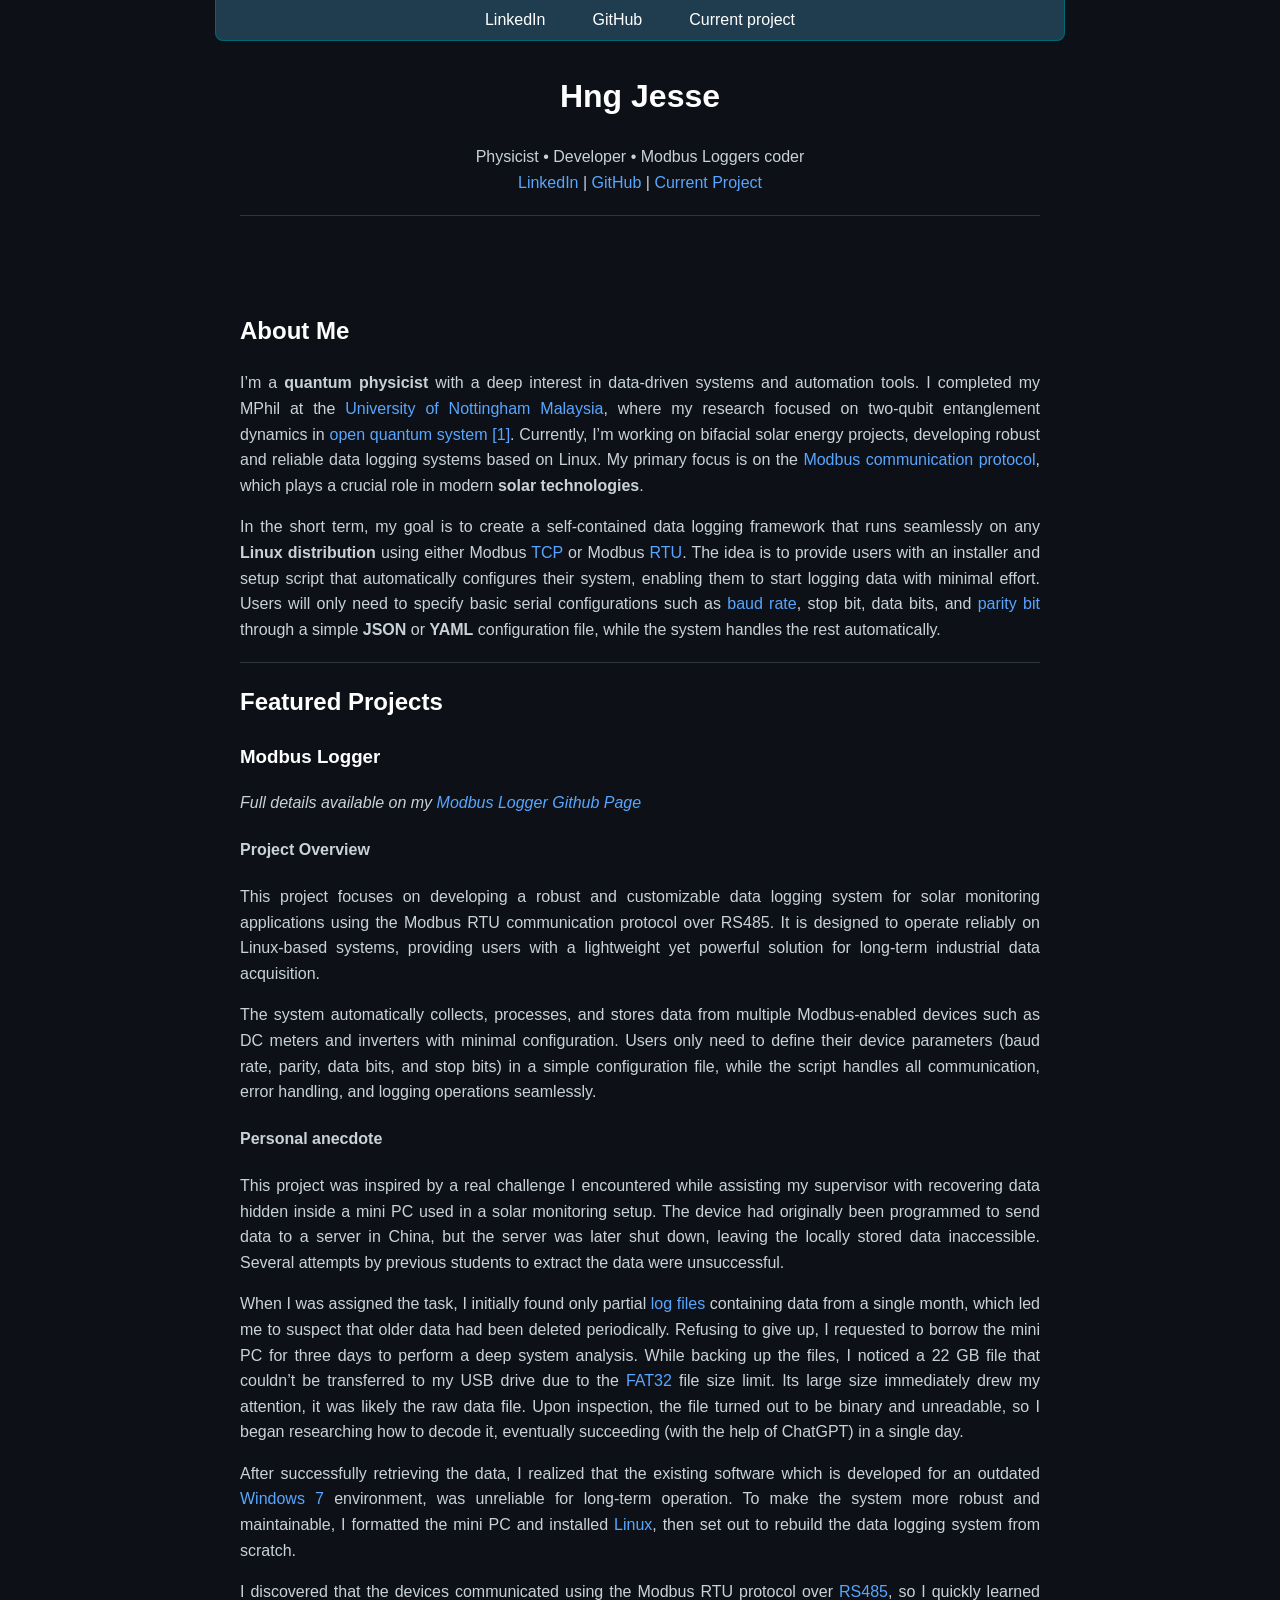
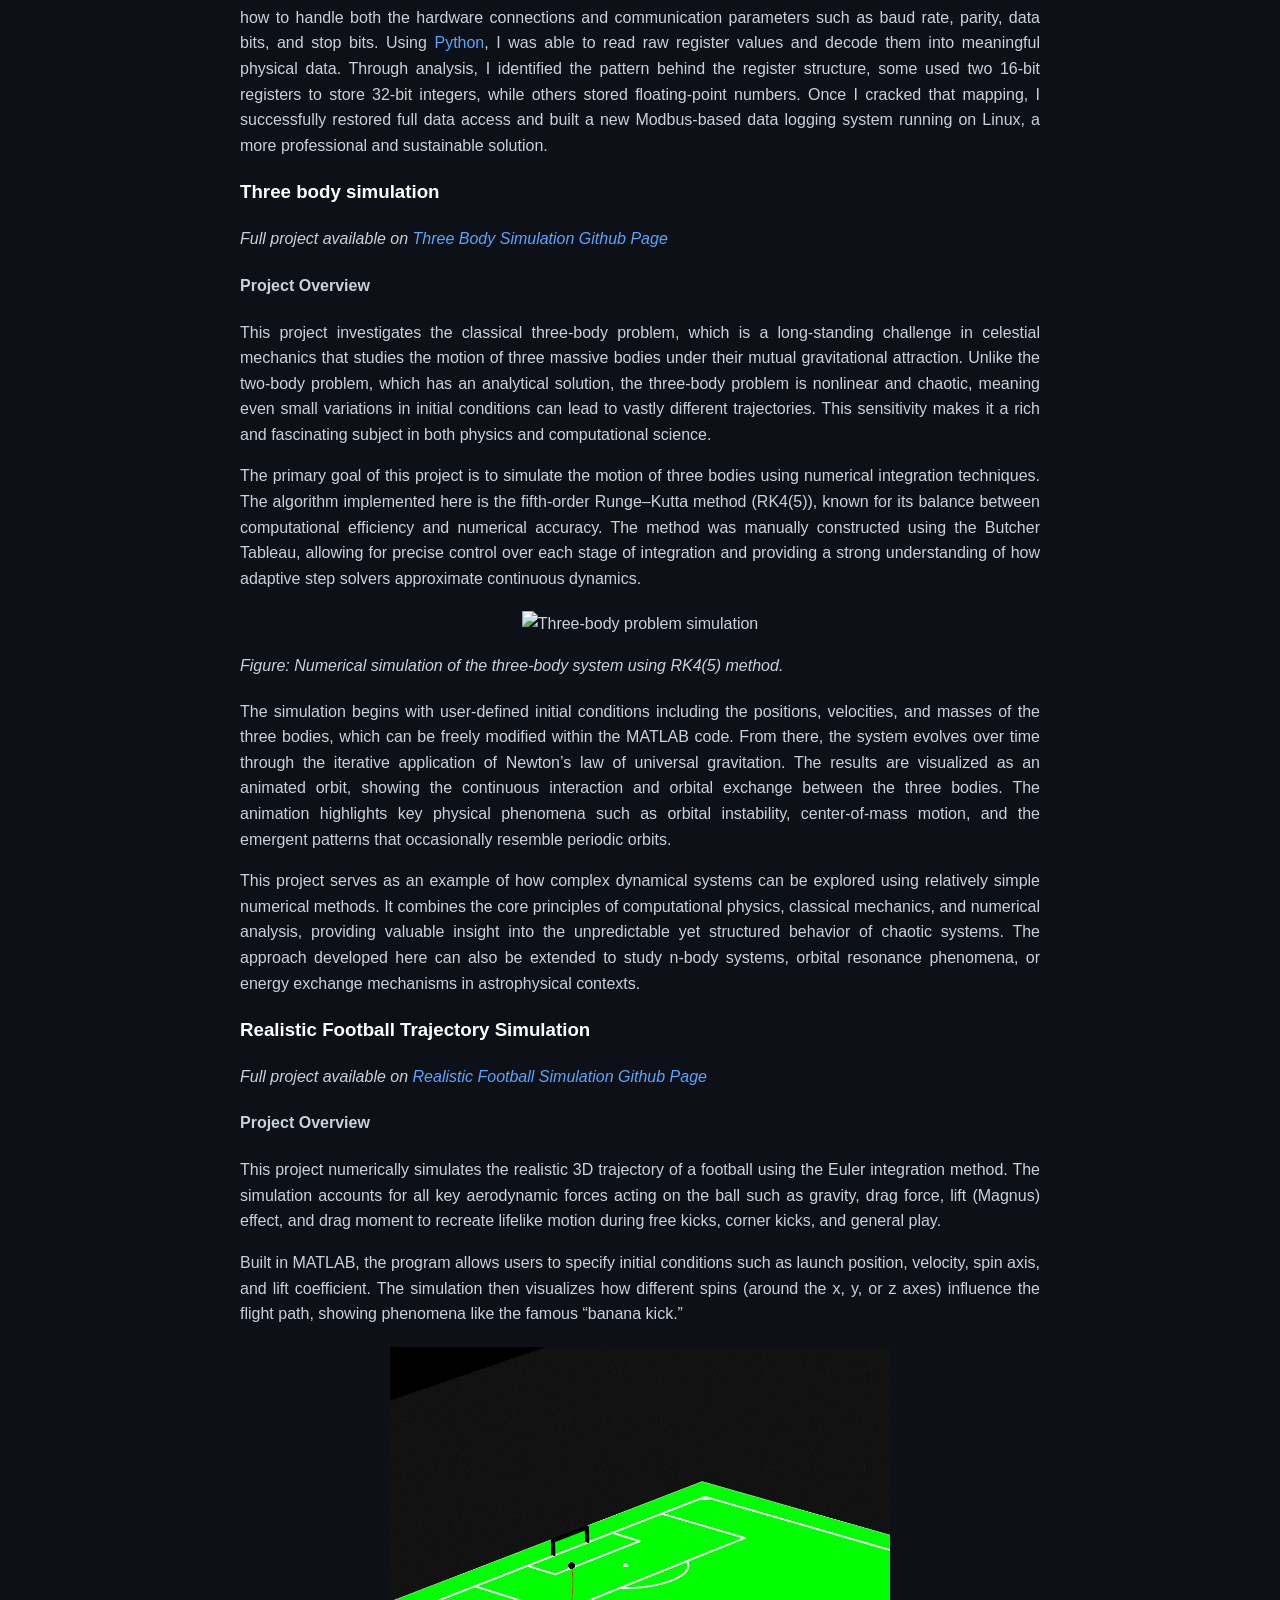
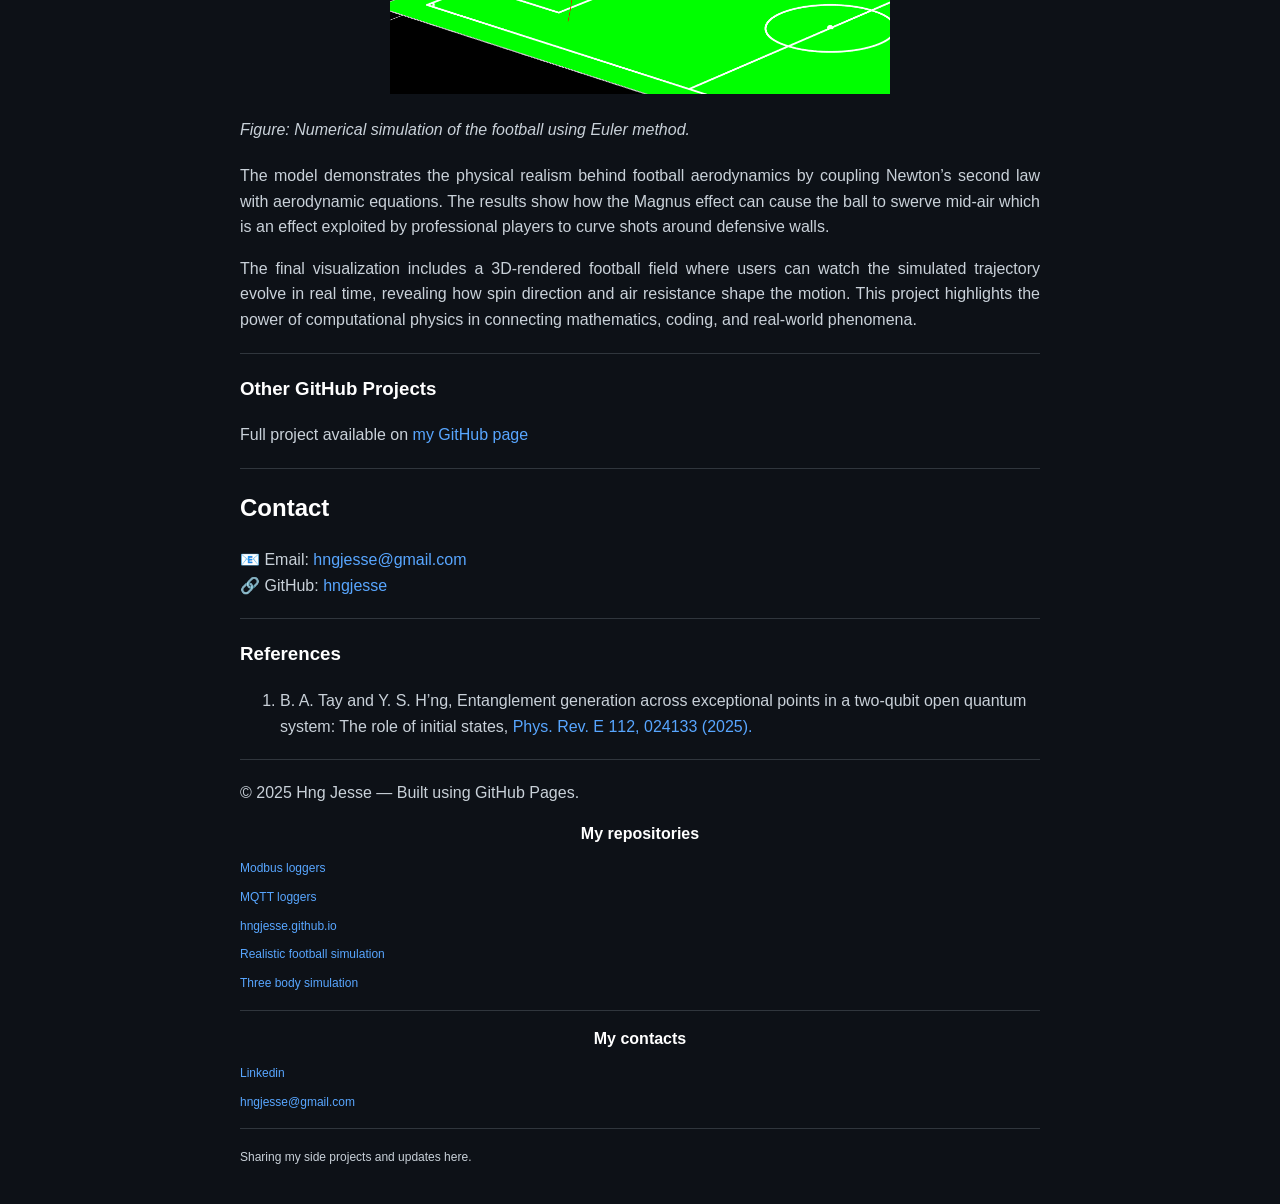
==== commit 9ea548cd: "Upgrade top bar" ====
--- a/index.html
+++ b/index.html
@@ -9,18 +9,6 @@
 </head>
 
 <body>
-    <!-- Add sidebar -->
-    <div id="sidebar"></div>
-    <script>
-    fetch('sidebar.html')
-        .then(response => response.text())
-        .then(data => {
-        document.getElementById('sidebar').innerHTML = data;
-        });
-    </script>
-    <!-- Add sidebar -->
-
-    
     <header style="text-align: center;">
         <h1>Hng Jesse</h1>
         <nav>Physicist • Developer • Modbus Loggers coder</nav>
@@ -154,7 +142,7 @@
                 </p>
                 <!-- Insert GIF here -->
                 <div style="text-align:center; margin: 20px 0;">
-                    <img src="three_body_animation.gif" alt="Three-body problem simulation" width="800">
+                    <img src="Figures/three_body_animation.gif" alt="Three-body problem simulation" width="800">
                     <p><em>Figure: Numerical simulation of the three-body system using RK4(5) method.</em></p>
                 </div>
                 <p>
@@ -196,7 +184,7 @@
                 </p>
                 <!-- Insert GIF here -->
                 <div style="text-align:center; margin: 20px 0;">
-                    <img src="football_animation.gif" alt="Realistic football simulation" width="500">
+                    <img src="Figures/football_animation.gif" alt="Realistic football simulation" width="500">
                     <p><em>Figure: Numerical simulation of the football using Euler method.</em></p>
                 </div>
                 <p>
@@ -247,26 +235,36 @@
         <p>© 2025 Hng Jesse — Built using GitHub Pages.</p>
     </footer>
 
-    <div class="right-links">
-        <a href="https://linkedin.com/in/yourprofile" target="_blank">LinkedIn</a>
-        <a href="https://github.com/hngjesse" target="_blank">GitHub</a>
-        <a href="https://your-other-project.com" target="_blank">Other Project</a>
-    </div>
-
-    <div class="right-panel">
-        <h3>My repositories</h3>
-        <p><small><a href="https://github.com/hngjesse/Modbus_loggers" target="_blank">Modbus loggers</a></small></p>
-        <p><small><a href="https://github.com/hngjesse/Mqtt_loggers" target="_blank">MQTT loggers</a></small></p>
-        <p><small><a href="https://github.com/hngjesse/hngjesse.github.io" target="_blank">hngjesse.github.io</a></small></p>
-        <p><small><a href="https://github.com/hngjesse/Realistic_football_simulation" target="_blank">Realistic football simulation</a></small></p>
-        <p><small><a href="https://github.com/hngjesse/Three_body_simulation" target="_blank">Three body simulation</a></small></p>
-        <hr>
-        <h3>My contacts</h3>
-        <p><small><a href="https://www.linkedin.com/in/hngys/" target="_blank">Linkedin</a></small></p>
-        <p><small><a href="mailto:hngjesse@gmail.com">hngjesse@gmail.com</a></small></p>
-        <hr>
-        <p><small>Sharing my side projects and updates here.</small></p>
-    </div>
+    <!-- Add sidebar -->
+    <div id="sidebar"></div>
+    <script>
+    fetch('Navigations/sidebar.html')
+        .then(response => response.text())
+        .then(data => {
+        document.getElementById('sidebar').innerHTML = data;
+        });
+    </script>
+
+
+    <!-- Add rightlinks -->
+    <div id="rightlinks"></div>
+    <script>
+    fetch('Navigations/rightlinks.html')
+        .then(response => response.text())
+        .then(data => {
+        document.getElementById('rightlinks').innerHTML = data;
+        });
+    </script>
+
+    <!-- Add rightpanel -->
+    <div id="rightpanel"></div>
+    <script>
+    fetch('Navigations/rightpanel.html')
+        .then(response => response.text())
+        .then(data => {
+        document.getElementById('rightpanel').innerHTML = data;
+        });
+    </script>
 
 
 </body>
--- a/styles.css
+++ b/styles.css
@@ -5,6 +5,7 @@
     max-width: 800px;
     margin: 40px auto;
     line-height: 1.6;
+    padding-top: 10px;
 }
 a {
     color: #58a6ff;
@@ -107,6 +108,8 @@
     left: 0;
     transition: transform 0.3s ease;
     z-index: 999;
+
+    border-right: 1px solid #006875;
 }
 
 .sidebar h2 {
@@ -165,58 +168,73 @@
 
 
 
-
-/* --- right elements --- */
-.right-links {
-    position: fixed;
-    right: 15px;
-    top: 1%;
+/* --- Top Center Bar (matches sidebar style) --- */
+.rightlinks {
+    position: fixed;
+    top: 0;
+    left: 50%;
+    transform: translateX(-50%);
     display: flex;
-    flex-direction: column;
-    gap: 10px;
-    background-color: #161b22;
-    border: 1px solid #30363d;
-    border-radius: 8px;
-    padding: 10px;
-    box-shadow: 0 0 8px rgba(0,0,0,0.4);
-    z-index: 998;
-}
-
-.right-links a {
-    color: #58a6ff;
-    text-decoration: none;
-    font-size: 0.9rem;
-    text-align: center;
-}
-
-.right-links a:hover {
-    color: #00bcd4;
-}
-
-/* --- Make it less intrusive on mobile --- */
+    flex-direction: row;
+    align-items: center;
+    justify-content: center;
+    gap: 15px;
+
+    width: 800px;
+    background-color: #203d50; /* same as sidebar */
+    color: white;
+    padding: 5px 24px;
+
+    z-index: 999;
+    transition: background-color 0.3s ease;
+    border-radius: 0 0 8px 8px; /* slightly rounded bottom corners */
+
+    border-right: 1px solid #006875;
+    border-bottom: 1px solid #006875;
+    border-left: 1px solid #006875;
+}
+
+.rightlinks a {
+    color: white;
+    text-decoration: none;
+    padding: 2px 16px;
+    white-space: nowrap;
+}
+
+.rightlinks a:hover {
+    background-color: #0f3044;      /* same hover bg as sidebar */
+    border-top: 3px solid #00bcd4; /* same accent color */
+}
+
+/* --- Make it simpler on mobile --- */
 @media (max-width: 768px) {
-    .right-links {
+    .rightlinks {
         position: static;
-        flex-direction: row;
-        justify-content: center;
-        margin-top: 20px;
+        flex-wrap: wrap;
+        gap: 8px;
         background: none;
         border: none;
         box-shadow: none;
-    }
-}
+        border-radius: 0;
+        padding: 8px;
+    }
+    .rightlinks a {
+        padding: 6px 10px;
+    }
+}
+
 
 
 
 
 /* --- Right floating info panel --- */
-.right-panel {
-    position: absolute;
-    top: 80px;
+.rightpanel {
+    position: fixed;
+    top: 100px;
     right: 180px;
     width: 220px;
-    background-color: #161b22;
-    border: 1px solid #30363d;
+    background-color: #0d1117;
+    border: 1px solid #233e5c;
     border-radius: 8px;
     padding: 15px;
     font-size: 0.9rem;
@@ -226,7 +244,7 @@
     line-height: 1.0
 }
 
-.right-panel h3 {
+.rightpanel h3 {
     color: #ffffff;
     font-size: 1rem;
     margin-bottom: 0.6rem;
@@ -234,18 +252,18 @@
     padding-bottom: 4px;
 }
 
-.right-panel a {
+.rightpanel a {
     color: #58a6ff;
     text-decoration: none;
 }
 
-.right-panel a:hover {
+.rightpanel a:hover {
     text-decoration: underline;
 }
 
 /* --- Hide or move on small screens --- */
 @media (max-width: 1700px) {
-    .right-panel {
+    .rightpanel {
         position: static;
         width: auto;
         background: none;
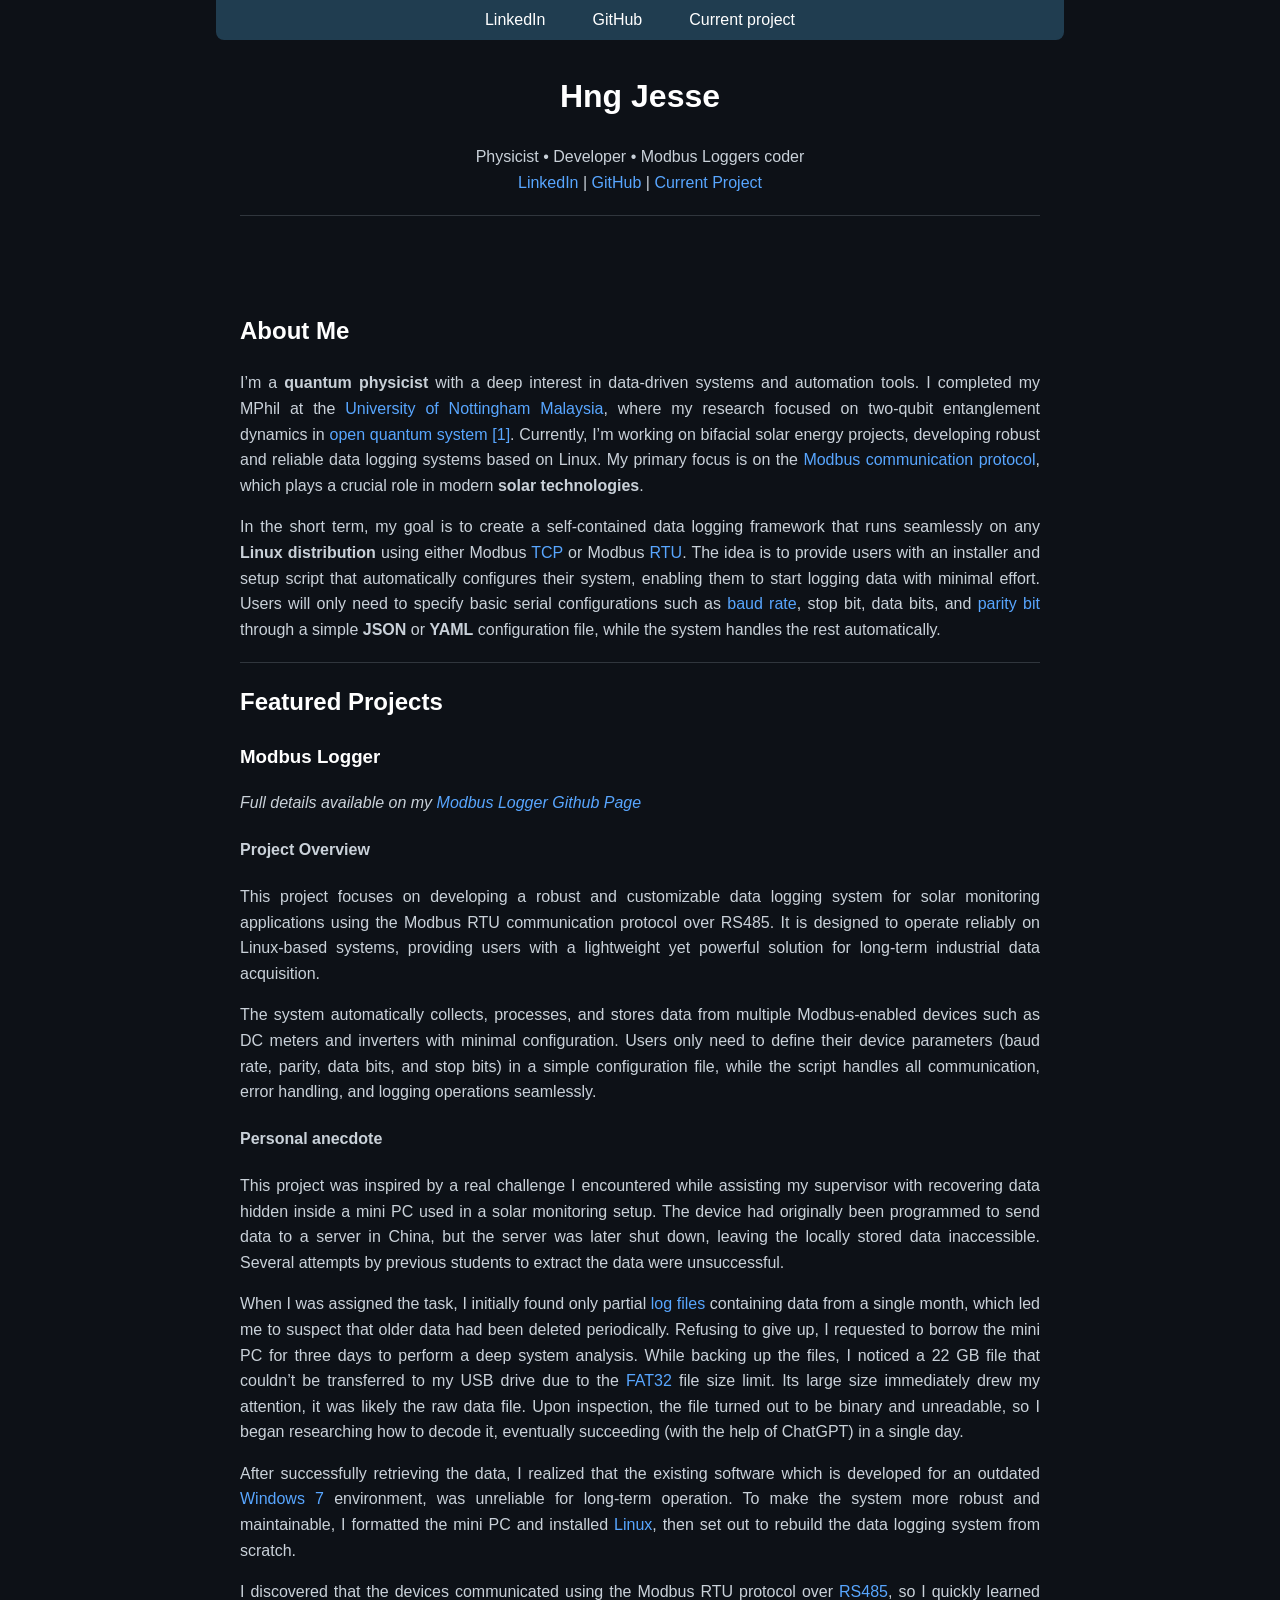
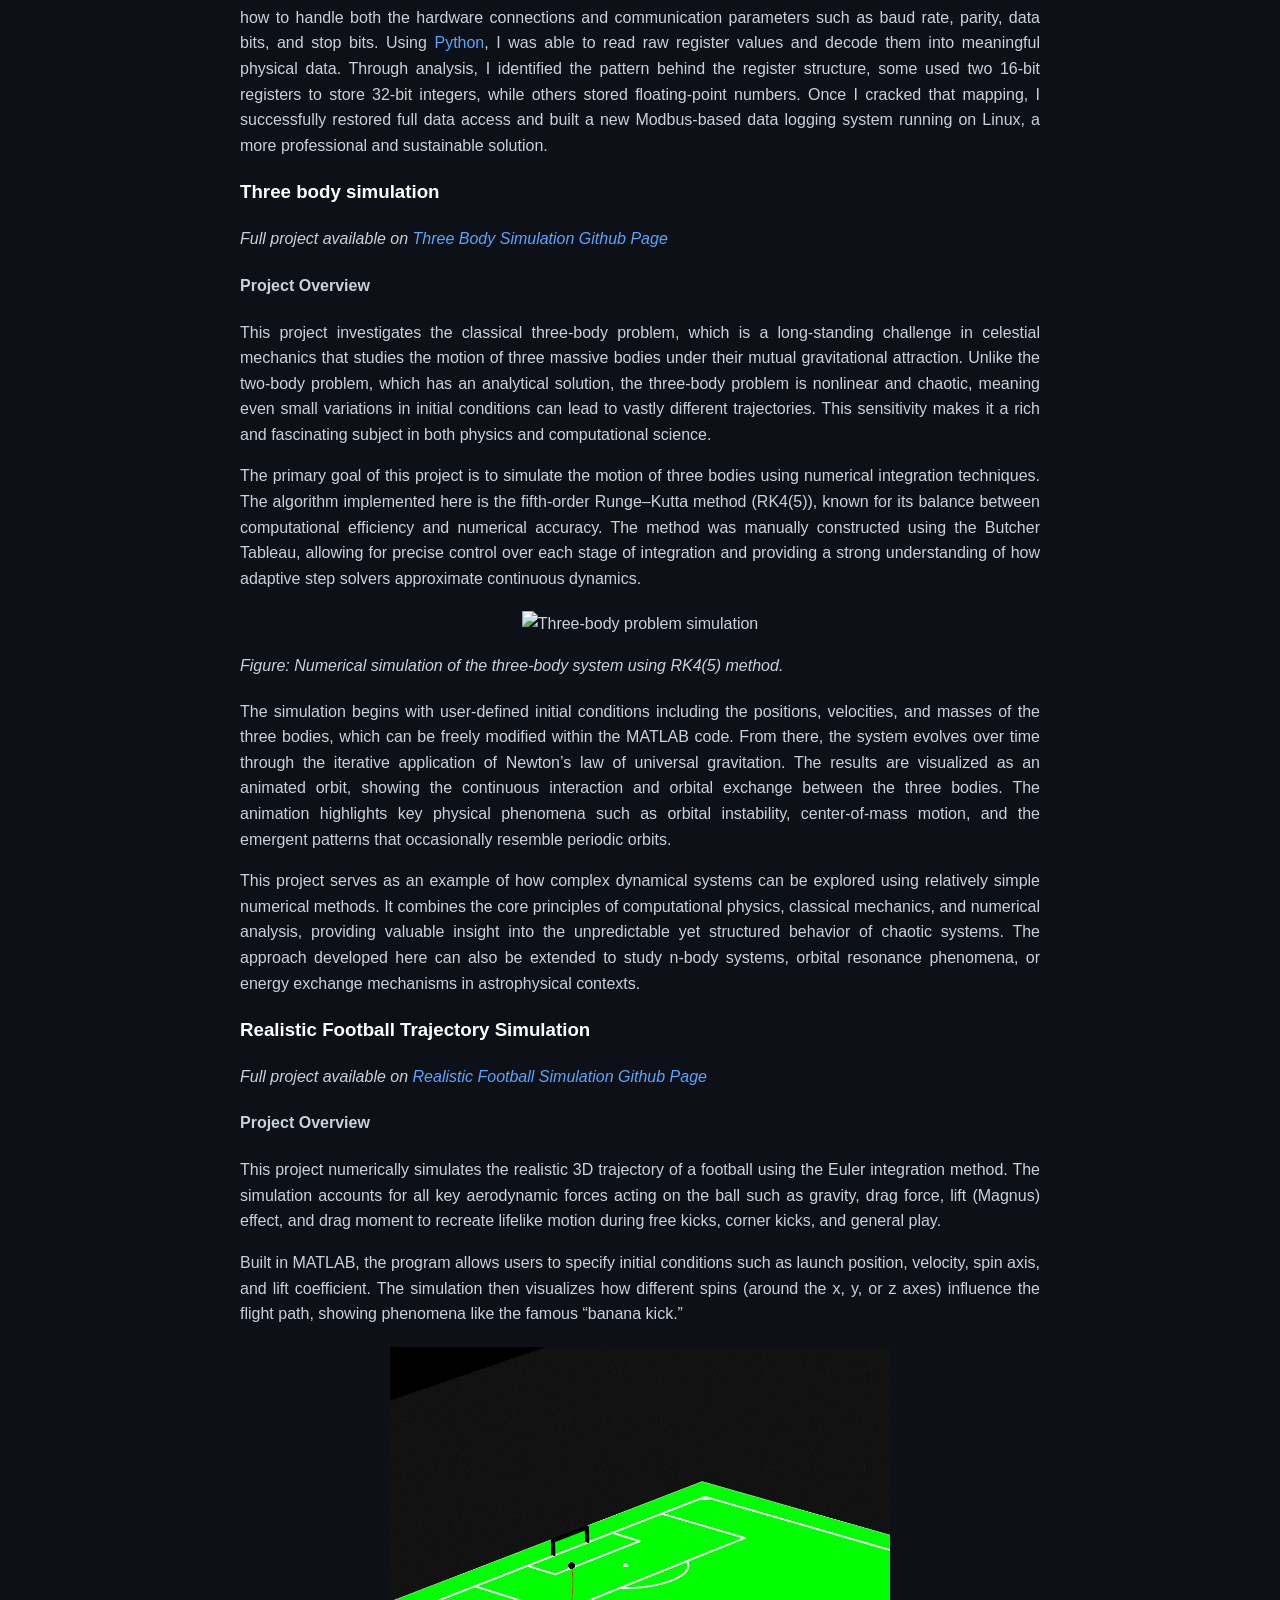
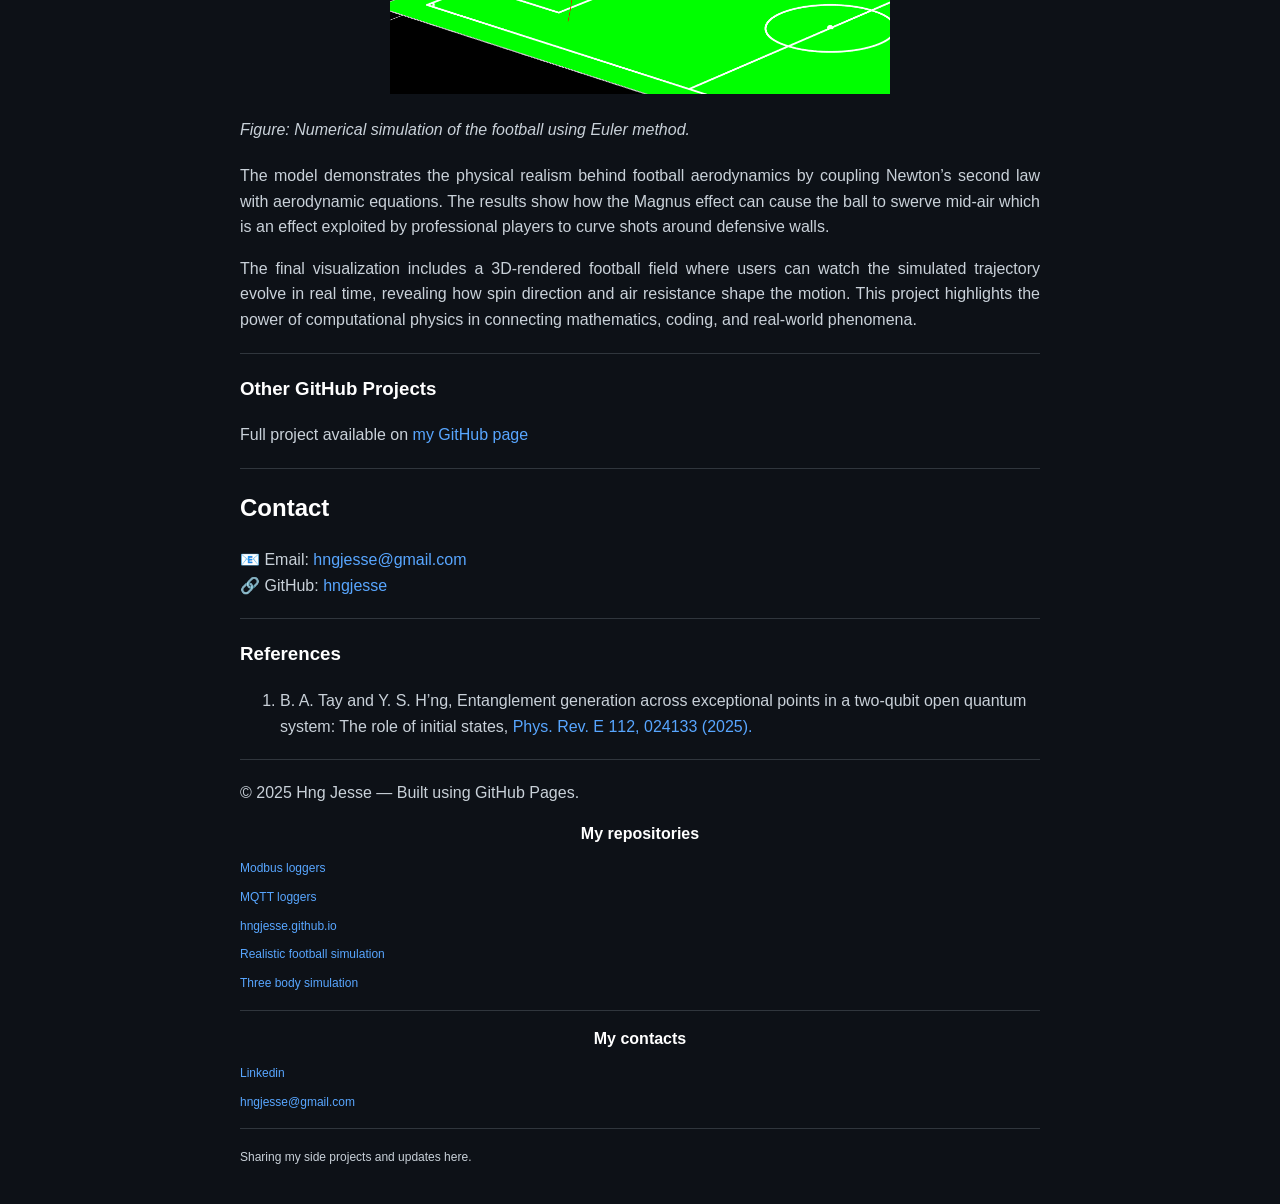
==== commit 1a793526: "Add hover staying feature." ====
--- a/index.html
+++ b/index.html
@@ -142,7 +142,7 @@
                 </p>
                 <!-- Insert GIF here -->
                 <div style="text-align:center; margin: 20px 0;">
-                    <img src="Figures/three_body_animation.gif" alt="Three-body problem simulation" width="800">
+                    <img src="/Figures/three_body_animation.gif" alt="Three-body problem simulation" width="800">
                     <p><em>Figure: Numerical simulation of the three-body system using RK4(5) method.</em></p>
                 </div>
                 <p>
@@ -184,7 +184,7 @@
                 </p>
                 <!-- Insert GIF here -->
                 <div style="text-align:center; margin: 20px 0;">
-                    <img src="Figures/football_animation.gif" alt="Realistic football simulation" width="500">
+                    <img src="/Figures/football_animation.gif" alt="Realistic football simulation" width="500">
                     <p><em>Figure: Numerical simulation of the football using Euler method.</em></p>
                 </div>
                 <p>
@@ -238,7 +238,7 @@
     <!-- Add sidebar -->
     <div id="sidebar"></div>
     <script>
-    fetch('Navigations/sidebar.html')
+    fetch('/Navigations/sidebar.html')
         .then(response => response.text())
         .then(data => {
         document.getElementById('sidebar').innerHTML = data;
@@ -249,7 +249,7 @@
     <!-- Add rightlinks -->
     <div id="rightlinks"></div>
     <script>
-    fetch('Navigations/rightlinks.html')
+    fetch('/Navigations/rightlinks.html')
         .then(response => response.text())
         .then(data => {
         document.getElementById('rightlinks').innerHTML = data;
@@ -259,7 +259,7 @@
     <!-- Add rightpanel -->
     <div id="rightpanel"></div>
     <script>
-    fetch('Navigations/rightpanel.html')
+    fetch('/Navigations/rightpanel.html')
         .then(response => response.text())
         .then(data => {
         document.getElementById('rightpanel').innerHTML = data;
--- a/styles.css
+++ b/styles.css
@@ -109,7 +109,7 @@
     transition: transform 0.3s ease;
     z-index: 999;
 
-    border-right: 1px solid #006875;
+    border-right: 0px solid #006875;
 }
 
 .sidebar h2 {
@@ -131,6 +131,12 @@
 .sidebar a:hover {
     background-color: #0f3044;
     border-left: 4px solid #00bcd4;
+}
+
+.sidebar a.active {
+    background-color: #0f3044;
+    border-left: 4px solid #00bcd4;
+    font-weight: bold;
 }
 
 /* --- Toggle button (visible only on mobile) --- */
@@ -189,9 +195,9 @@
     transition: background-color 0.3s ease;
     border-radius: 0 0 8px 8px; /* slightly rounded bottom corners */
 
-    border-right: 1px solid #006875;
-    border-bottom: 1px solid #006875;
-    border-left: 1px solid #006875;
+    border-right: 0px solid #006875;
+    border-bottom: 0px solid #006875;
+    border-left: 0px solid #006875;
 }
 
 .rightlinks a {
@@ -234,7 +240,7 @@
     right: 180px;
     width: 220px;
     background-color: #0d1117;
-    border: 1px solid #233e5c;
+    border: 1px solid #30363d;
     border-radius: 8px;
     padding: 15px;
     font-size: 0.9rem;
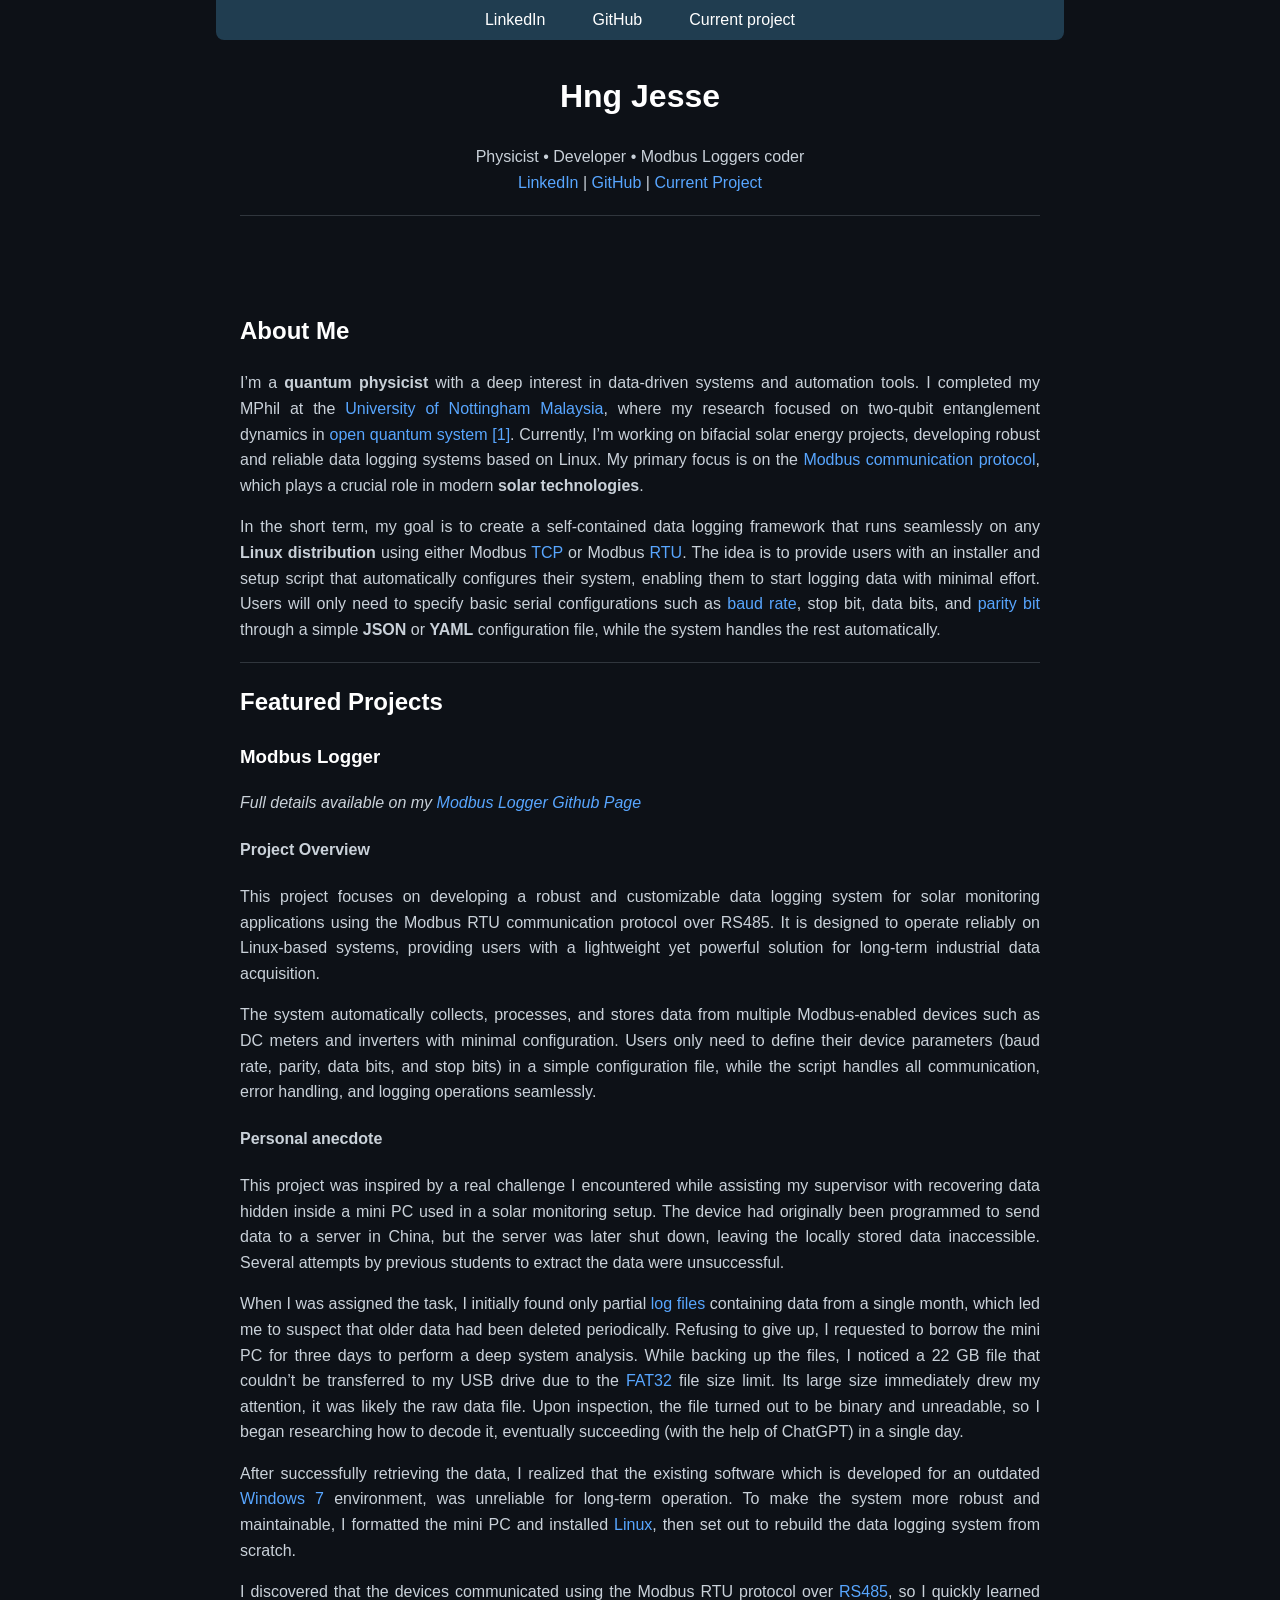
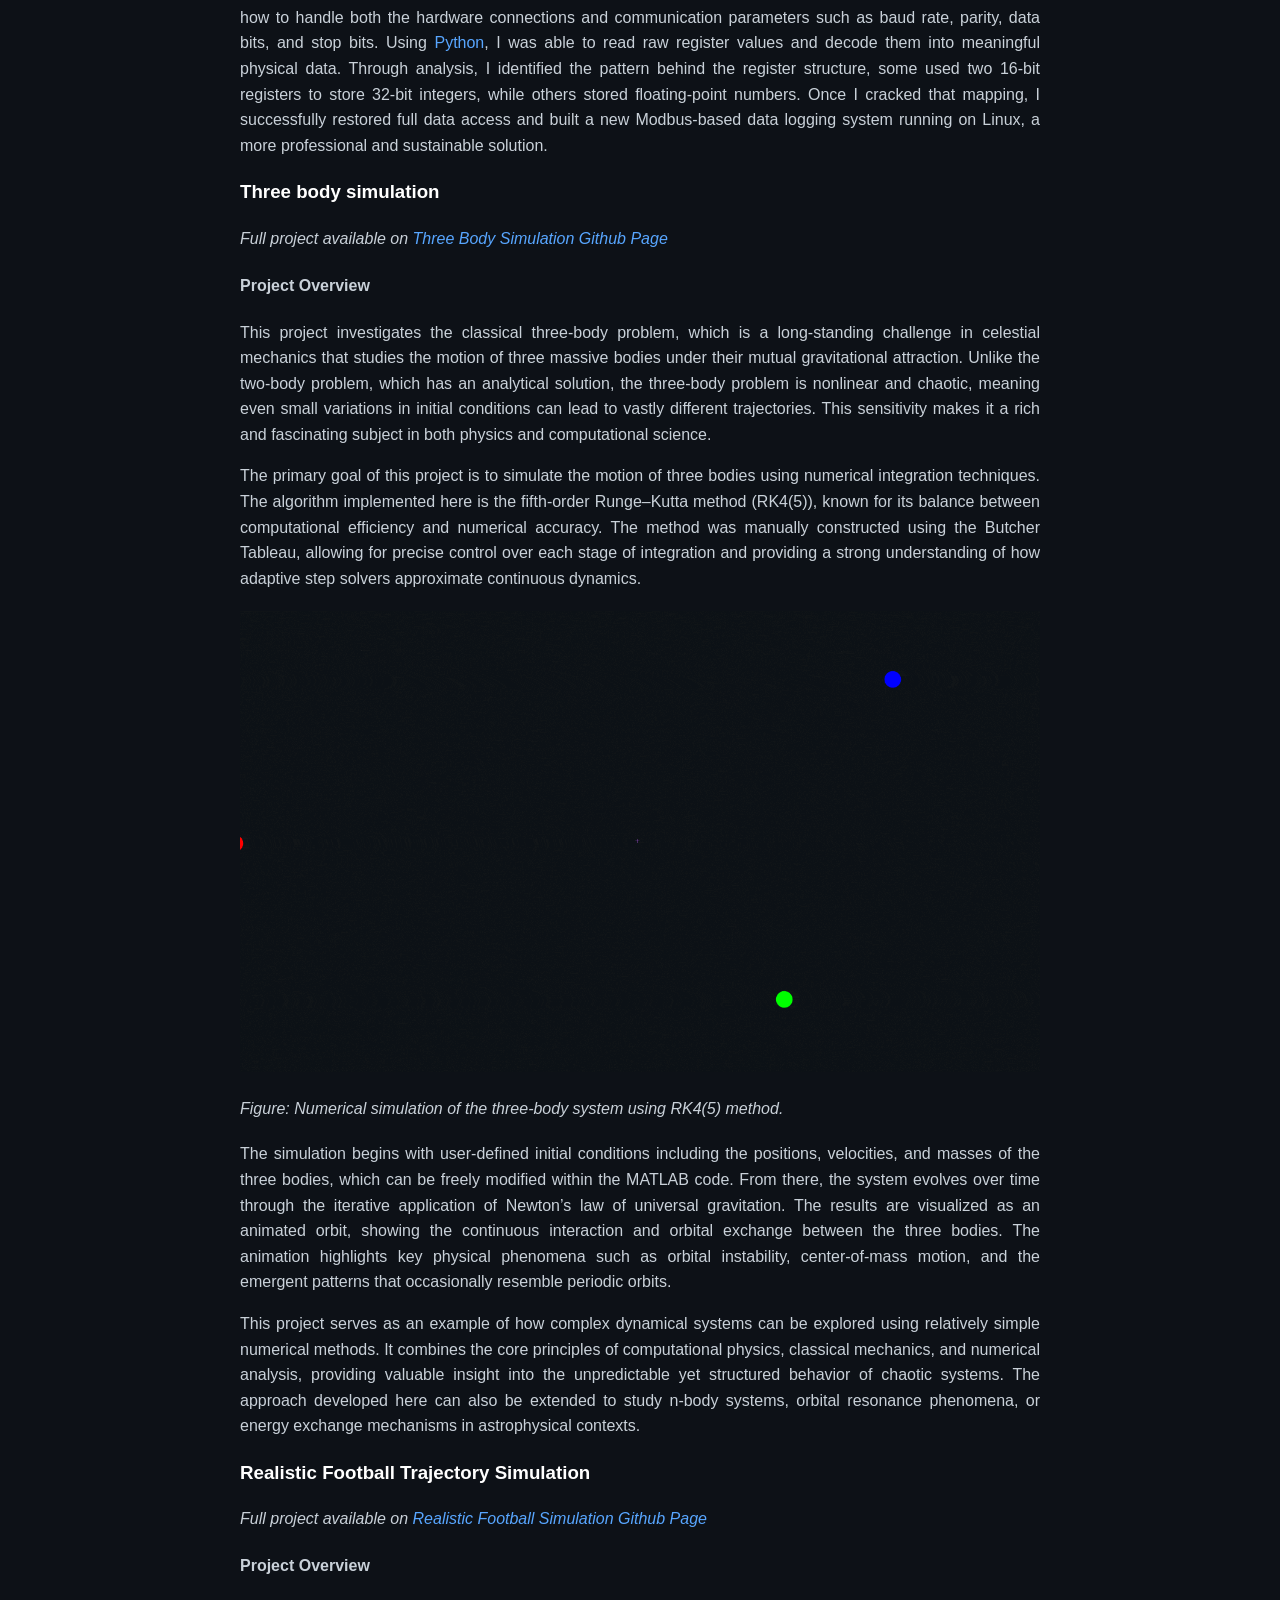
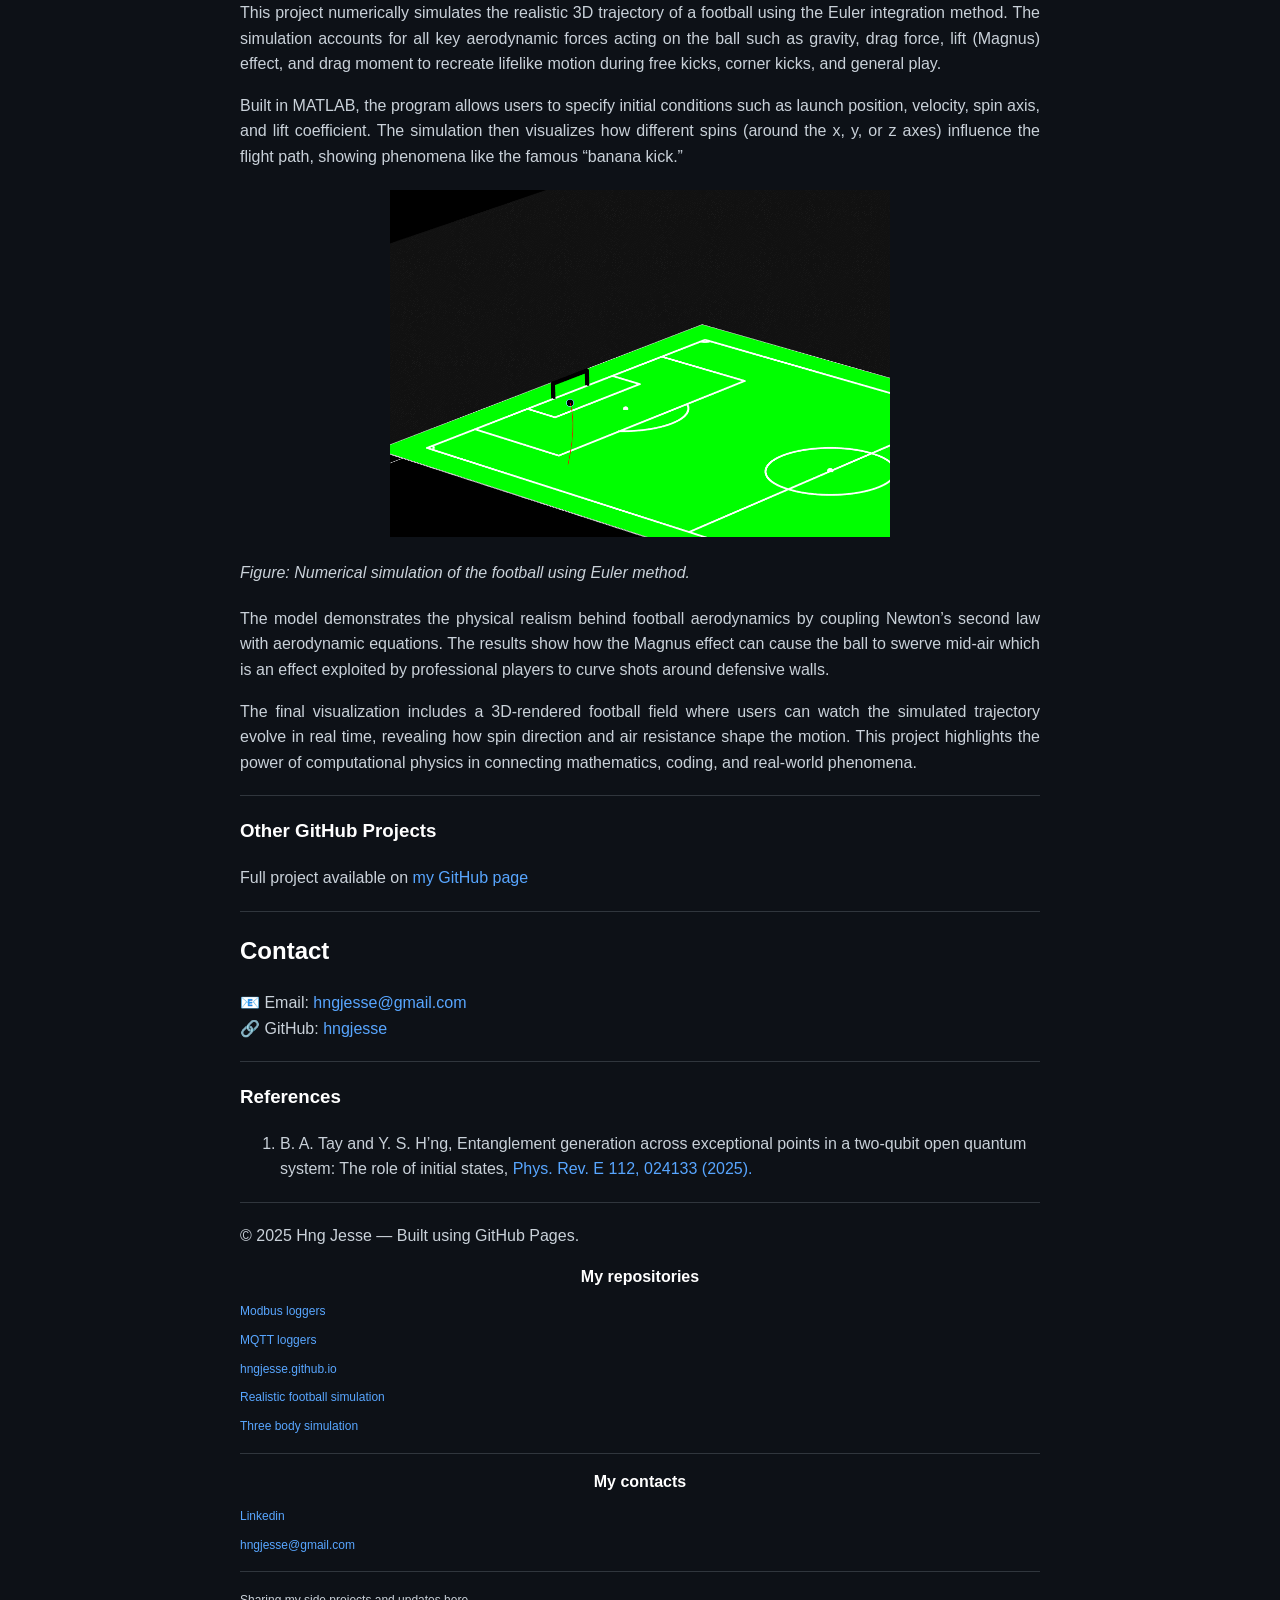
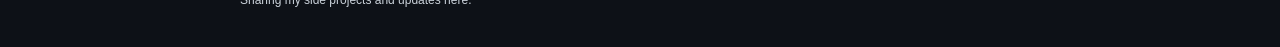
==== commit 81801c95: "added favicon and logo" ====
--- a/index.html
+++ b/index.html
@@ -5,7 +5,9 @@
     <meta name="viewport" content="width=device-width, initial-scale=1.0">
     <title>Hng Jesse | Physicist & Developer</title>
     <!-- Add style -->
-    <link rel="stylesheet" href="styles.css">
+    <link rel="stylesheet" href="/styles.css">
+    <!-- Add favicon -->
+    <link rel="icon" href="/favicon.png" type="image/png">
 </head>
 
 <body>
--- a/styles.css
+++ b/styles.css
@@ -101,7 +101,7 @@
     color: white;
     display: flex;
     flex-direction: column;
-    padding-top: 1rem;
+    padding-top: 0rem;
     height: 100vh;
     position: fixed;
     top: 0;
@@ -128,12 +128,12 @@
     transition: border 0.2s;
 }
 
-.sidebar a:hover {
+.sidebar > a:hover {
     background-color: #0f3044;
     border-left: 4px solid #00bcd4;
 }
 
-.sidebar a.active {
+.sidebar > a.active {
     background-color: #0f3044;
     border-left: 4px solid #00bcd4;
     font-weight: bold;
@@ -279,4 +279,21 @@
         margin-top: 20px;
         padding: 0;
     }
-}+}
+
+
+/* Logo section */
+.logo {
+  text-align: center;
+  margin: 0;             /* remove all extra margin */
+  padding: 0;            /* remove any padding */
+  line-height: 0;        /* remove space from text container (like <h2>) */
+}
+
+.logo img {
+  width: 70px;           /* slightly smaller for balance */
+  height: 70px;
+  border: 0px solid #00bcd4;
+  display: block;        /* removes inline spacing below image */
+  margin: 0 auto;        /* center horizontally */
+}
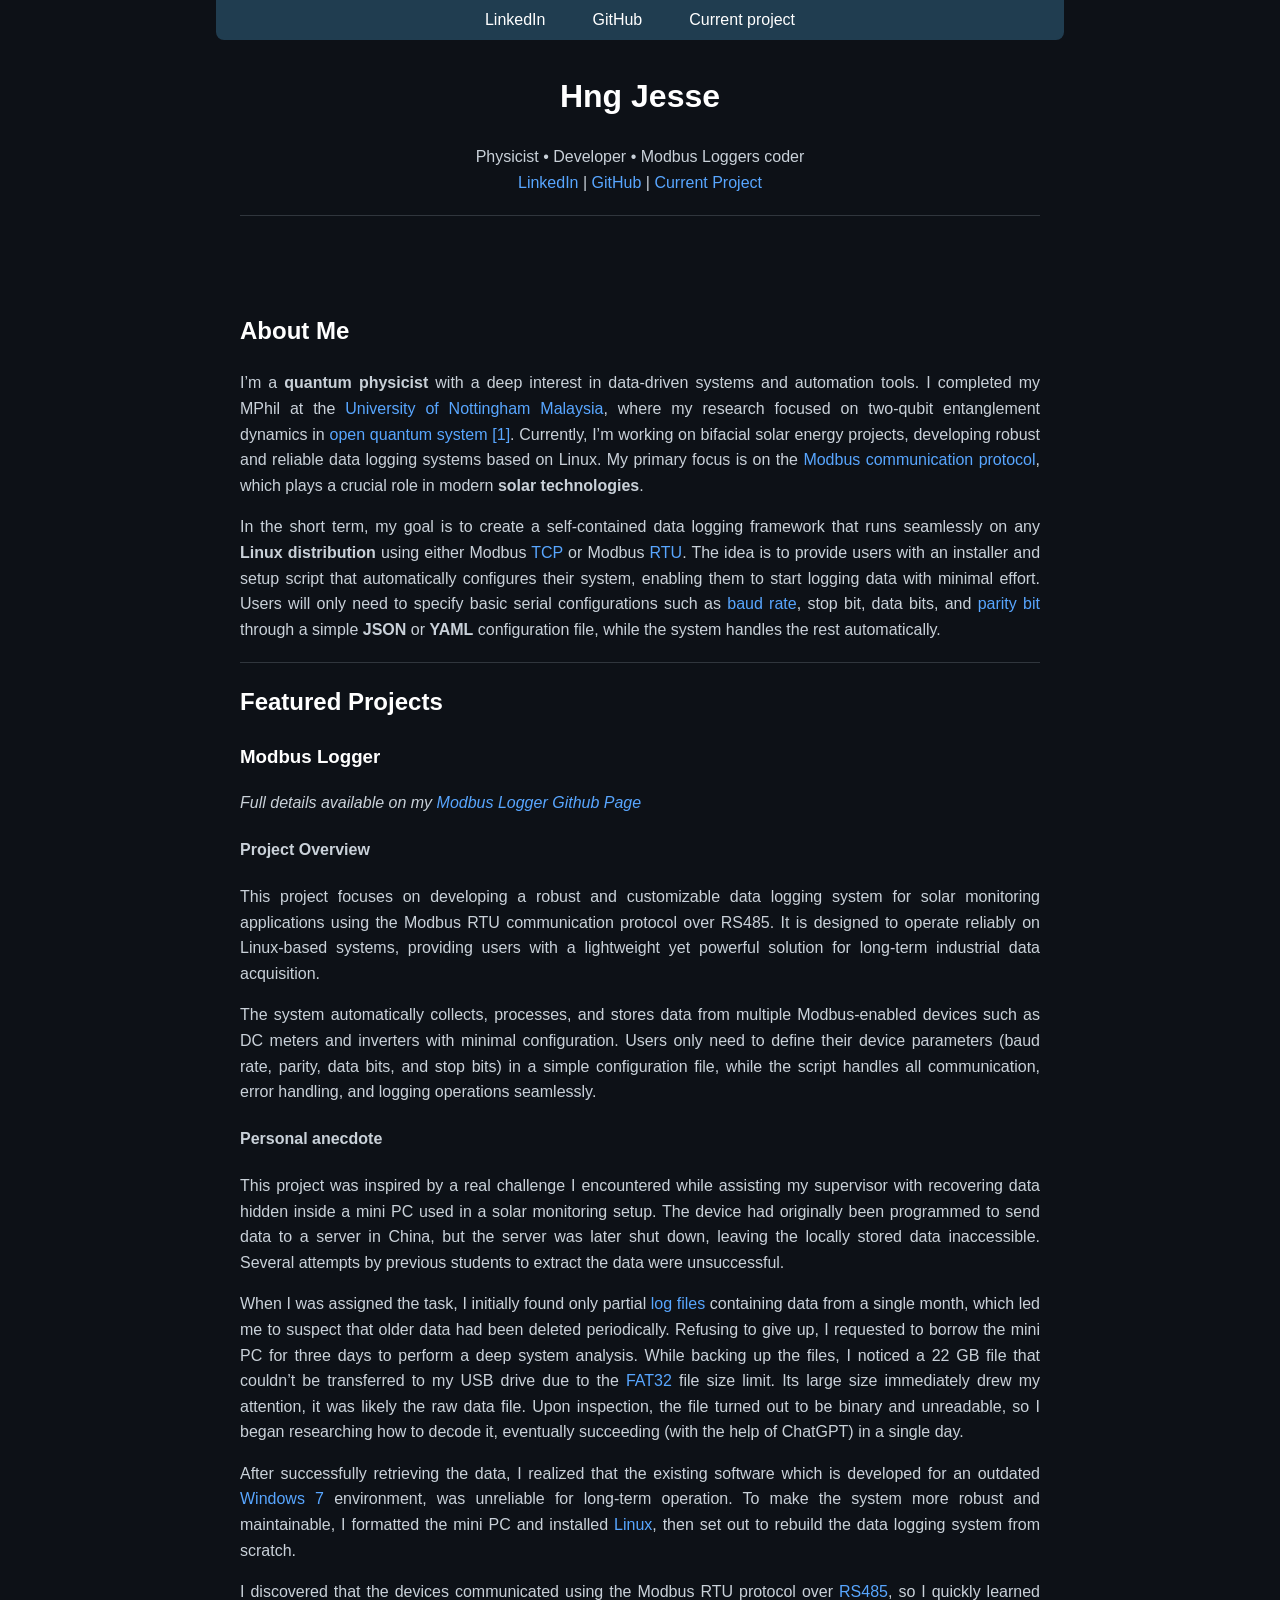
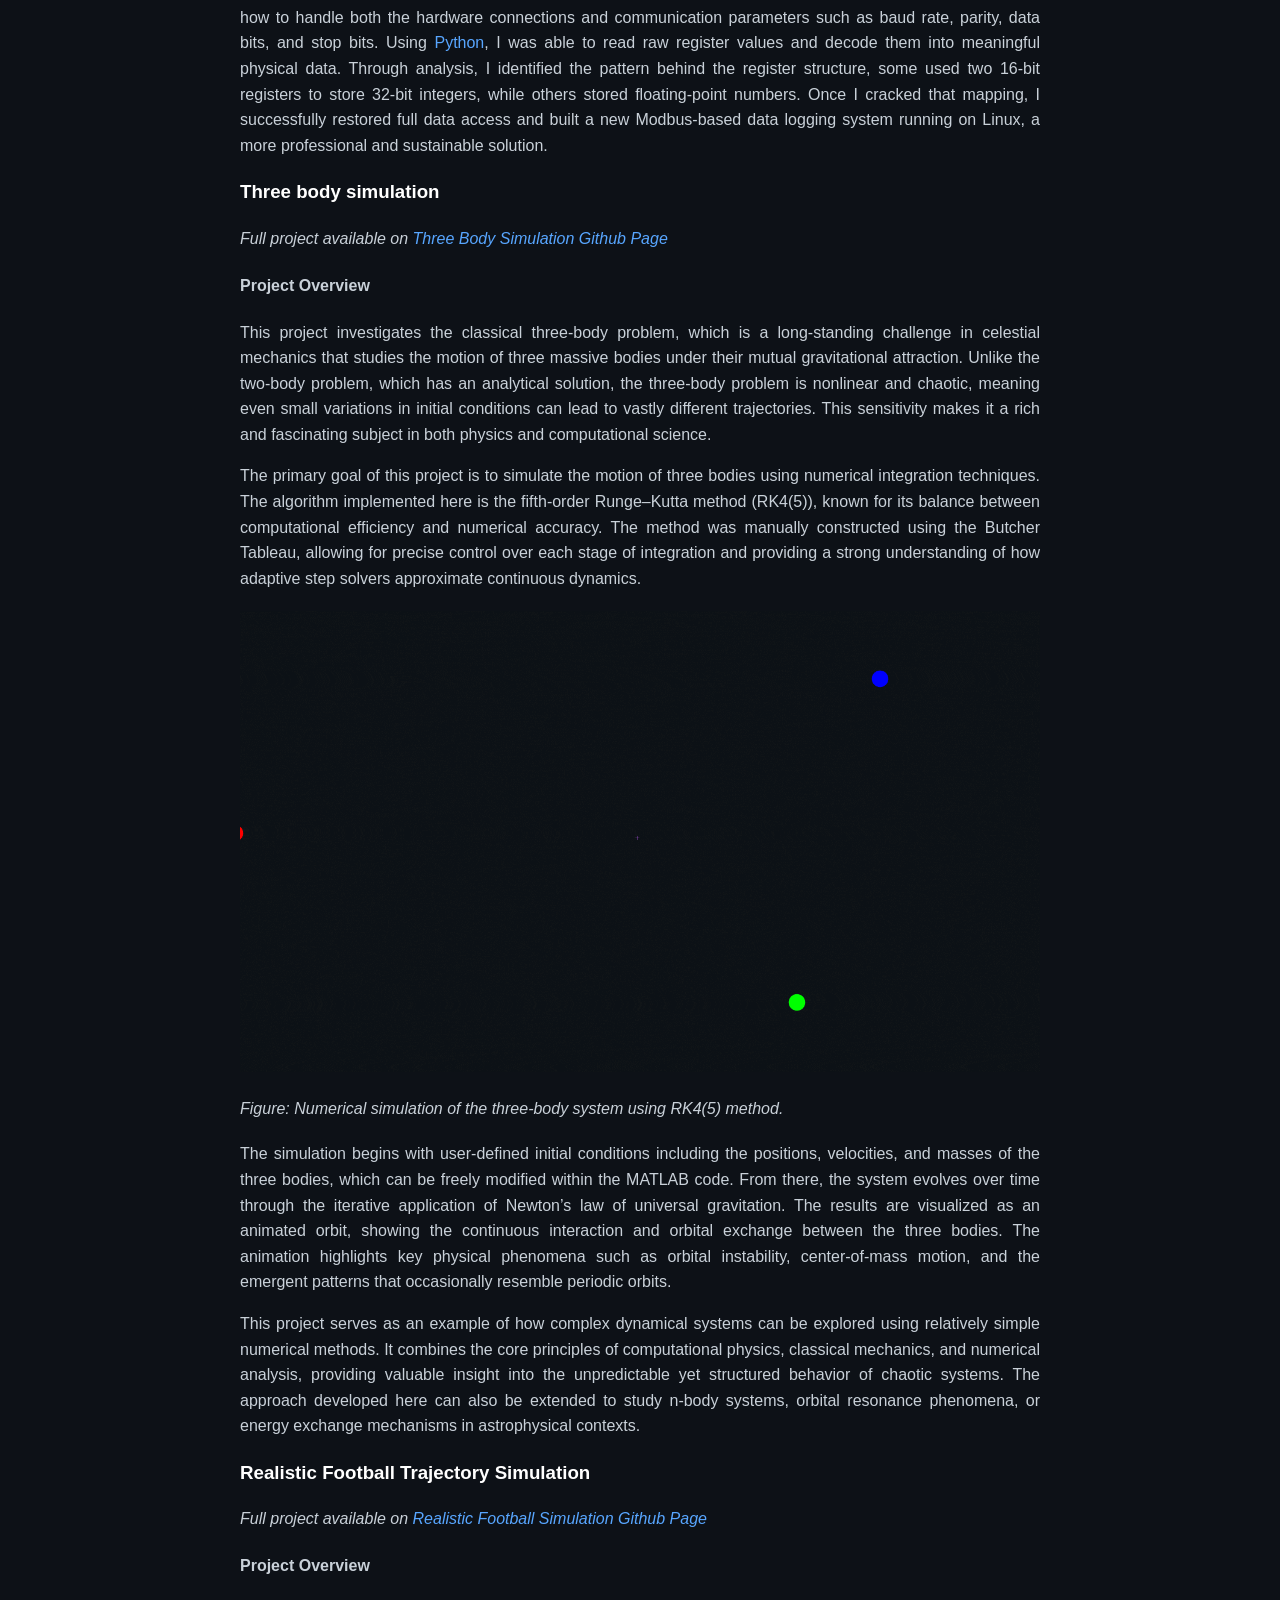
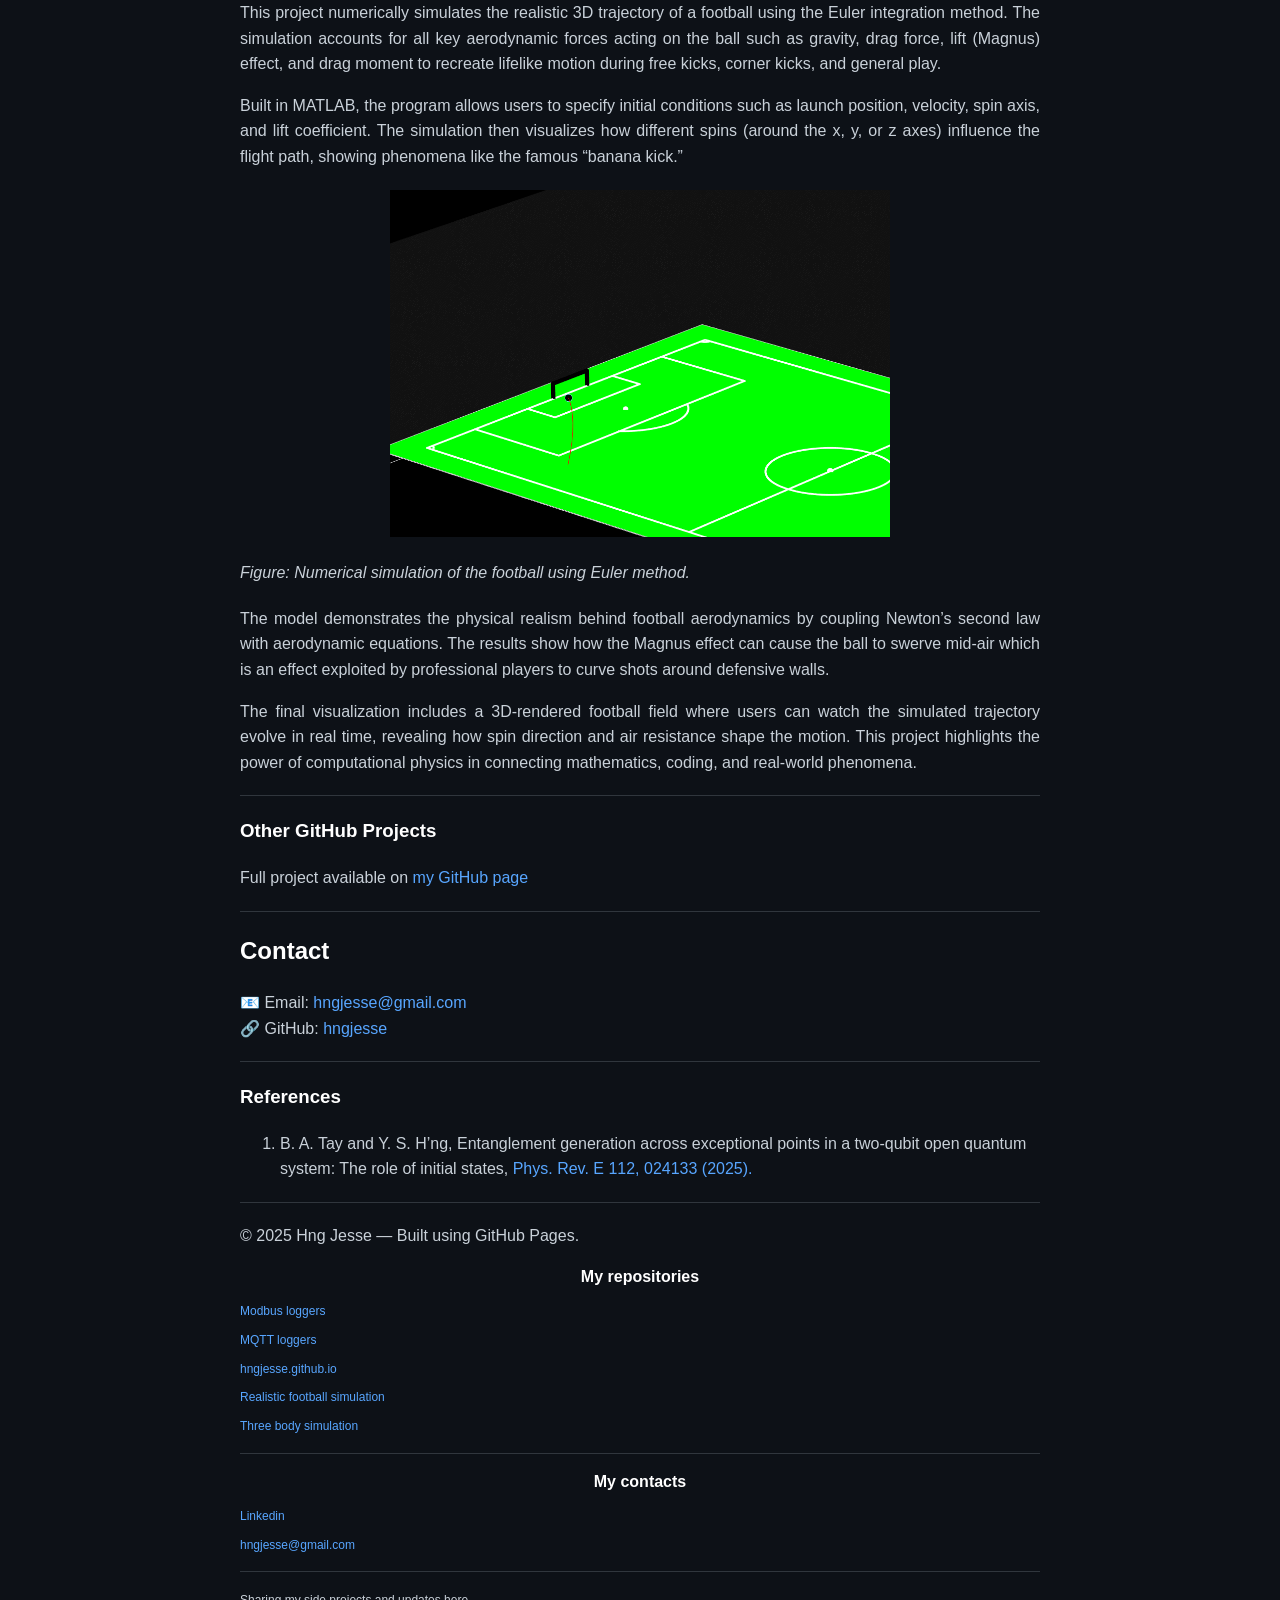
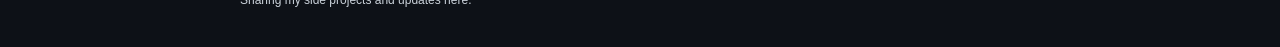
==== commit 4a108da5: "Big updates, added dropdown function for sidebar. Added functional analysis." ====
--- a/index.html
+++ b/index.html
@@ -5,9 +5,12 @@
     <meta name="viewport" content="width=device-width, initial-scale=1.0">
     <title>Hng Jesse | Physicist & Developer</title>
     <!-- Add style -->
-    <link rel="stylesheet" href="/styles.css">
+    <link rel="stylesheet" href="/styles/base.css">
+    <link rel="stylesheet" href="/styles/sidebar.css">
+    <link rel="stylesheet" href="/styles/midbar.css">
+    <link rel="stylesheet" href="/styles/rightpanel.css">
     <!-- Add favicon -->
-    <link rel="icon" href="/favicon.png" type="image/png">
+    <link rel="icon" href="/Figures/favicon.png" type="image/png">
 </head>
 
 <body>
@@ -239,22 +242,33 @@
 
     <!-- Add sidebar -->
     <div id="sidebar"></div>
+
     <script>
     fetch('/Navigations/sidebar.html')
         .then(response => response.text())
         .then(data => {
-        document.getElementById('sidebar').innerHTML = data;
-        });
+        const container = document.getElementById('sidebar');
+        container.innerHTML = data;
+
+        // load and run the sidebar script after injection
+        const s = document.createElement('script');
+        s.src = '/Navigations/sidebar.js'; // path to sidebar JS
+        s.onload = () => {
+            if (typeof highlightSidebar === 'function') highlightSidebar();
+            if (typeof initSidebarDropdowns === 'function') initSidebarDropdowns();
+        };
+        document.body.appendChild(s);
+        })
+        .catch(err => console.error('Failed to load sidebar:', err));
     </script>
 
-
-    <!-- Add rightlinks -->
-    <div id="rightlinks"></div>
+    <!-- Add midbar -->
+    <div id="midbar"></div>
     <script>
-    fetch('/Navigations/rightlinks.html')
+    fetch('/Navigations/midbar.html')
         .then(response => response.text())
         .then(data => {
-        document.getElementById('rightlinks').innerHTML = data;
+        document.getElementById('midbar').innerHTML = data;
         });
     </script>
 
--- a/styles/base.css
+++ b/styles/base.css
@@ -0,0 +1,111 @@
+body {
+    background-color: #0d1117;  /* GitHub dark mode background */
+    color: #c9d1d9;             /* GitHub text color */
+    font-family: Arial, sans-serif;
+    max-width: 800px;
+    margin: 40px auto;
+    line-height: 1.6;
+    padding-top: 10px;
+}
+a {
+    color: #58a6ff;
+    text-decoration: none;
+}
+
+a:hover {
+    text-decoration: underline;
+}
+
+h1, h2, h3 {
+    color: #ffffff;
+}
+
+header, footer {
+    text-align: center;
+}
+
+hr {
+    border: 0;
+    border-top: 1px solid #30363d;
+    margin: 20px 0;
+}
+
+pre {
+    background-color: #161b22;
+    border: 1px solid #30363d;
+    padding: 12px;
+    border-radius: 8px;
+    overflow-x: auto;
+    font-size: 0.9rem;
+    color: #c9d1d9;
+}
+
+code {
+    background-color: #21262d;
+    color: #c9d1d9;
+    padding: 2px 5px;
+    border-radius: 4px;
+    font-family: monospace;
+}
+
+ul {
+    margin-left: 20px;
+}
+
+p {
+    text-align: justify;
+}
+
+
+@media (max-width: 768px) {
+
+    body {
+        margin: 10px;
+        padding: 0 10px;
+        font-size: 16px;
+    }
+
+    h1 {
+        font-size: 1.6em;
+    }
+
+    h2 {
+        font-size: 1.3em;
+    }
+
+    pre {
+        font-size: 0.8rem;
+        padding: 10px;
+    }
+
+    nav a {
+        display: inline-block;
+        margin: 4px 6px;
+    }
+
+    ul {
+        padding-left: 20px;
+    }
+
+    p {
+        text-align: left;  /* easier to read on narrow screens */
+    }
+}
+
+
+
+/* Logo section */
+.logo {
+  text-align: center;
+  margin: 0;             /* remove all extra margin */
+  padding: 0;            /* remove any padding */
+  line-height: 0;        /* remove space from text container (like <h2>) */
+}
+
+.logo img {
+  width: 70px;           /* slightly smaller for balance */
+  height: 70px;
+  border: 0px solid #00bcd4;
+  display: block;        /* removes inline spacing below image */
+  margin: 0 auto;        /* center horizontally */
+}
--- a/styles/sidebar.css
+++ b/styles/sidebar.css
@@ -0,0 +1,158 @@
+
+/* --- Sidebar --- */
+.sidebar {
+    width: 240px;
+    background-color: #203d50;
+    color: white;
+    display: flex;
+    flex-direction: column;
+    padding-top: 0rem;
+    height: 100vh;
+    position: fixed;
+    top: 0;
+    left: 0;
+    transition: transform 0.3s ease;
+    z-index: 999;
+
+    border-right: 0px solid #006875;
+    /* NEW: allow scrolling when dropdown content exceeds view height */
+    overflow-y: auto;
+    scrollbar-width: 1 px; /* for Firefox */
+    scrollbar-color: #797979 #203d50; /* accent + track color */
+}
+
+.sidebar h2 {
+    text-align: center;
+    font-size: 1.2rem;
+    margin-bottom: 1rem;
+    letter-spacing: 1px;
+}
+
+.sidebar a {
+    color: white;
+    text-decoration: none;
+    padding: 12px 20px;
+    display: block;
+    border-left: 4px solid transparent;
+    transition: border 0.2s;
+}
+
+.sidebar a.active {
+    background-color: #0f3044;         /* same as hover color */
+    border-left: 0px solid #00bcd4;    /* same as hover accent */
+    color: #ffffff;                    /* ensure text stays readable */
+}
+
+.sidebar > a:hover {
+    background-color: #0f3044;
+    border-left: 4px solid #00bcd4;
+}
+
+.sidebar > a.active {
+    background-color: #0f3044;
+    border-left: 4px solid #00bcd4;
+    font-weight: bold;
+}
+
+
+
+/* --- Toggle button (visible only on mobile) --- */
+.toggle-btn {
+    position: fixed;
+    top: 15px;
+    left: 15px;
+    font-size: 1.5rem;
+    background: #203d50;
+    color: white;
+    border: none;
+    border-radius: 4px;
+    padding: 6px 10px;
+    cursor: pointer;
+    display: none;
+    z-index: 1000;
+}
+
+/* --- Responsive behaviour --- */
+@media (max-width: 1300px) {
+    .sidebar {
+        transform: translateX(-100%);
+    }
+    .sidebar.active {
+        transform: translateX(0);
+    }
+    .toggle-btn {
+        display: block;
+    }
+    main {
+        margin-left: 0;
+        padding-top: 3.5rem; /* prevent overlap with toggle button */
+    }
+}
+
+
+
+/* --- Collapsible Dropdowns --- */
+
+
+.dropdown-btn, .sub-dropdown-btn {
+  background: none;
+  color: white;
+  border: none;
+  text-align: left;
+  width: 100%;
+  padding: 12px 20px;
+  cursor: pointer;
+  font-size: 1rem;
+  font-family: inherit;
+  display: block;
+  border-left: 4px solid transparent;
+  transition: all 0.2s;
+  position: relative;
+  padding-right: 36px; /* make space for the arrow */
+}
+
+
+.dropdown-btn:hover, .sub-dropdown-btn:hover {
+  background-color: #0f3044;
+  border-left: 4px solid #00bcd4;
+}
+
+.dropdown-content, .sub-dropdown-content {
+  display: none;
+  flex-direction: column;
+  padding-left: 5px;
+  background-color: #162a38;
+}
+
+.dropdown-content a, .sub-dropdown-content a {
+  font-size: 0.9rem;
+  padding: 8px 24px;
+  color: #ddd;
+}
+
+.dropdown-content a:hover, .sub-dropdown-content a:hover {
+  background-color: #0f3044;
+}
+
+
+/* Default (closed) state — show right arrow ▸ */
+
+.dropdown-btn::after,
+.sub-dropdown-btn::after {
+  content: "▸";
+  position: absolute;
+  right: 8px;  /* distance from right edge */
+  top: 50%;    /* vertical center */
+  transform: translateY(-50%) rotate(0deg);
+  transition: transform 0.2s ease;
+}
+/* Active dropdown (opened) */
+.dropdown.open > .dropdown-content,
+.sub-dropdown.open > .sub-dropdown-content {
+  display: flex;
+}
+
+.dropdown.open > .dropdown-btn::after,
+.sub-dropdown.open > .sub-dropdown-btn::after {
+  transform: translateY(-50%) rotate(90deg);
+}
--- a/styles/midbar.css
+++ b/styles/midbar.css
@@ -0,0 +1,54 @@
+/* --- Top Center Bar (matches sidebar style) --- */
+.midbar {
+    position: fixed;
+    top: 0;
+    left: 50%;
+    transform: translateX(-50%);
+    display: flex;
+    flex-direction: row;
+    align-items: center;
+    justify-content: center;
+    gap: 15px;
+
+    width: 800px;
+    background-color: #203d50; /* same as sidebar */
+    color: white;
+    padding: 5px 24px;
+
+    z-index: 999;
+    transition: background-color 0.3s ease;
+    border-radius: 0 0 8px 8px; /* slightly rounded bottom corners */
+
+    border-right: 0px solid #006875;
+    border-bottom: 0px solid #006875;
+    border-left: 0px solid #006875;
+}
+
+.midbar a {
+    color: white;
+    text-decoration: none;
+    padding: 2px 16px;
+    white-space: nowrap;
+}
+
+.midbar a:hover {
+    background-color: #0f3044;      /* same hover bg as sidebar */
+    border-top: 3px solid #00bcd4; /* same accent color */
+}
+
+/* --- Make it simpler on mobile --- */
+@media (max-width: 768px) {
+    .midbar {
+        position: static;
+        flex-wrap: wrap;
+        gap: 8px;
+        background: none;
+        border: none;
+        box-shadow: none;
+        border-radius: 0;
+        padding: 8px;
+    }
+    .midbar a {
+        padding: 6px 10px;
+    }
+}
--- a/styles/rightpanel.css
+++ b/styles/rightpanel.css
@@ -0,0 +1,47 @@
+/* --- Right floating info panel --- */
+.rightpanel {
+    position: fixed;
+    top: 100px;
+    right: 180px;
+    width: 220px;
+    background-color: #0d1117;
+    border: 1px solid #30363d;
+    border-radius: 8px;
+    padding: 15px;
+    font-size: 0.9rem;
+    color: #c9d1d9;
+    box-shadow: 0 0 8px rgba(0,0,0,0.4);
+    z-index: 100;
+    line-height: 1.0
+}
+
+.rightpanel h3 {
+    color: #ffffff;
+    font-size: 1rem;
+    margin-bottom: 0.6rem;
+
+    padding-bottom: 4px;
+}
+
+.rightpanel a {
+    color: #58a6ff;
+    text-decoration: none;
+}
+
+.rightpanel a:hover {
+    text-decoration: underline;
+}
+
+/* --- Hide or move on small screens --- */
+@media (max-width: 1700px) {
+    .rightpanel {
+        position: static;
+        width: auto;
+        background: none;
+        border: none;
+        box-shadow: none;
+        text-align: center;
+        margin-top: 20px;
+        padding: 0;
+    }
+}
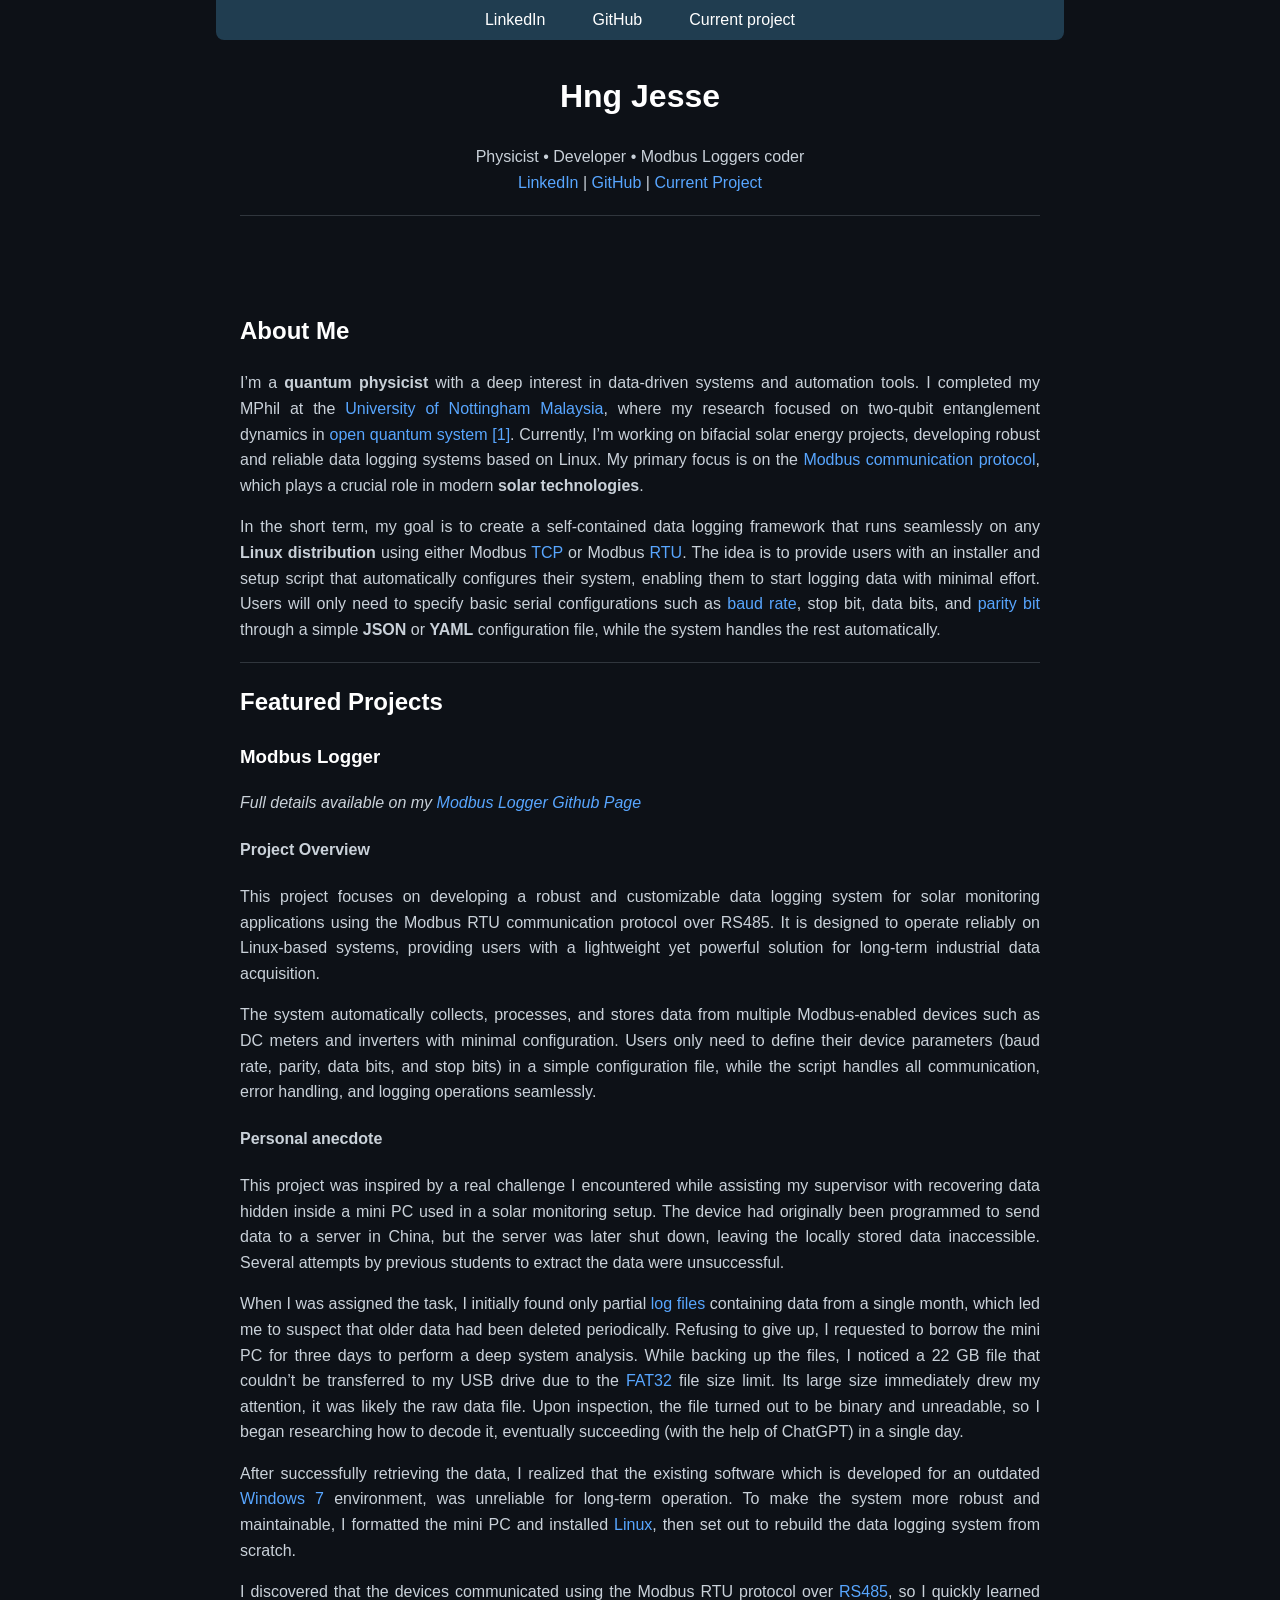
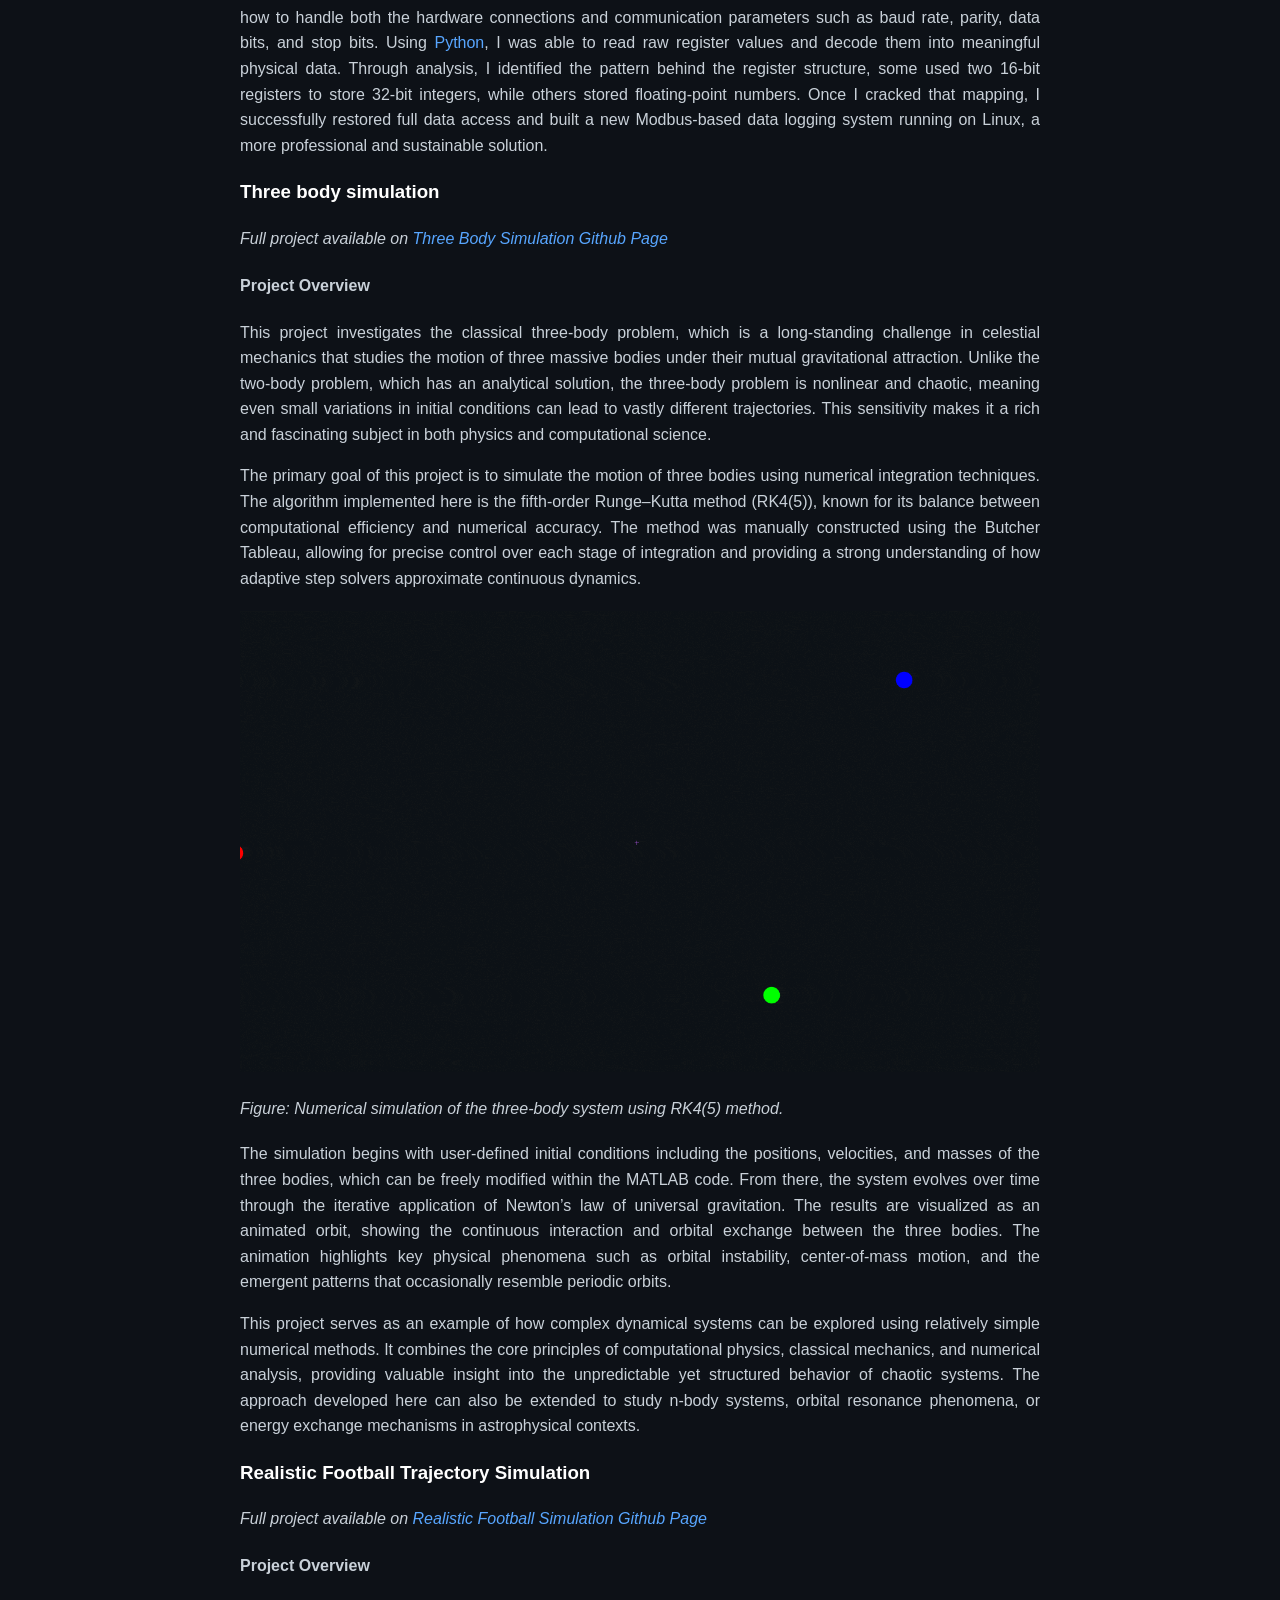
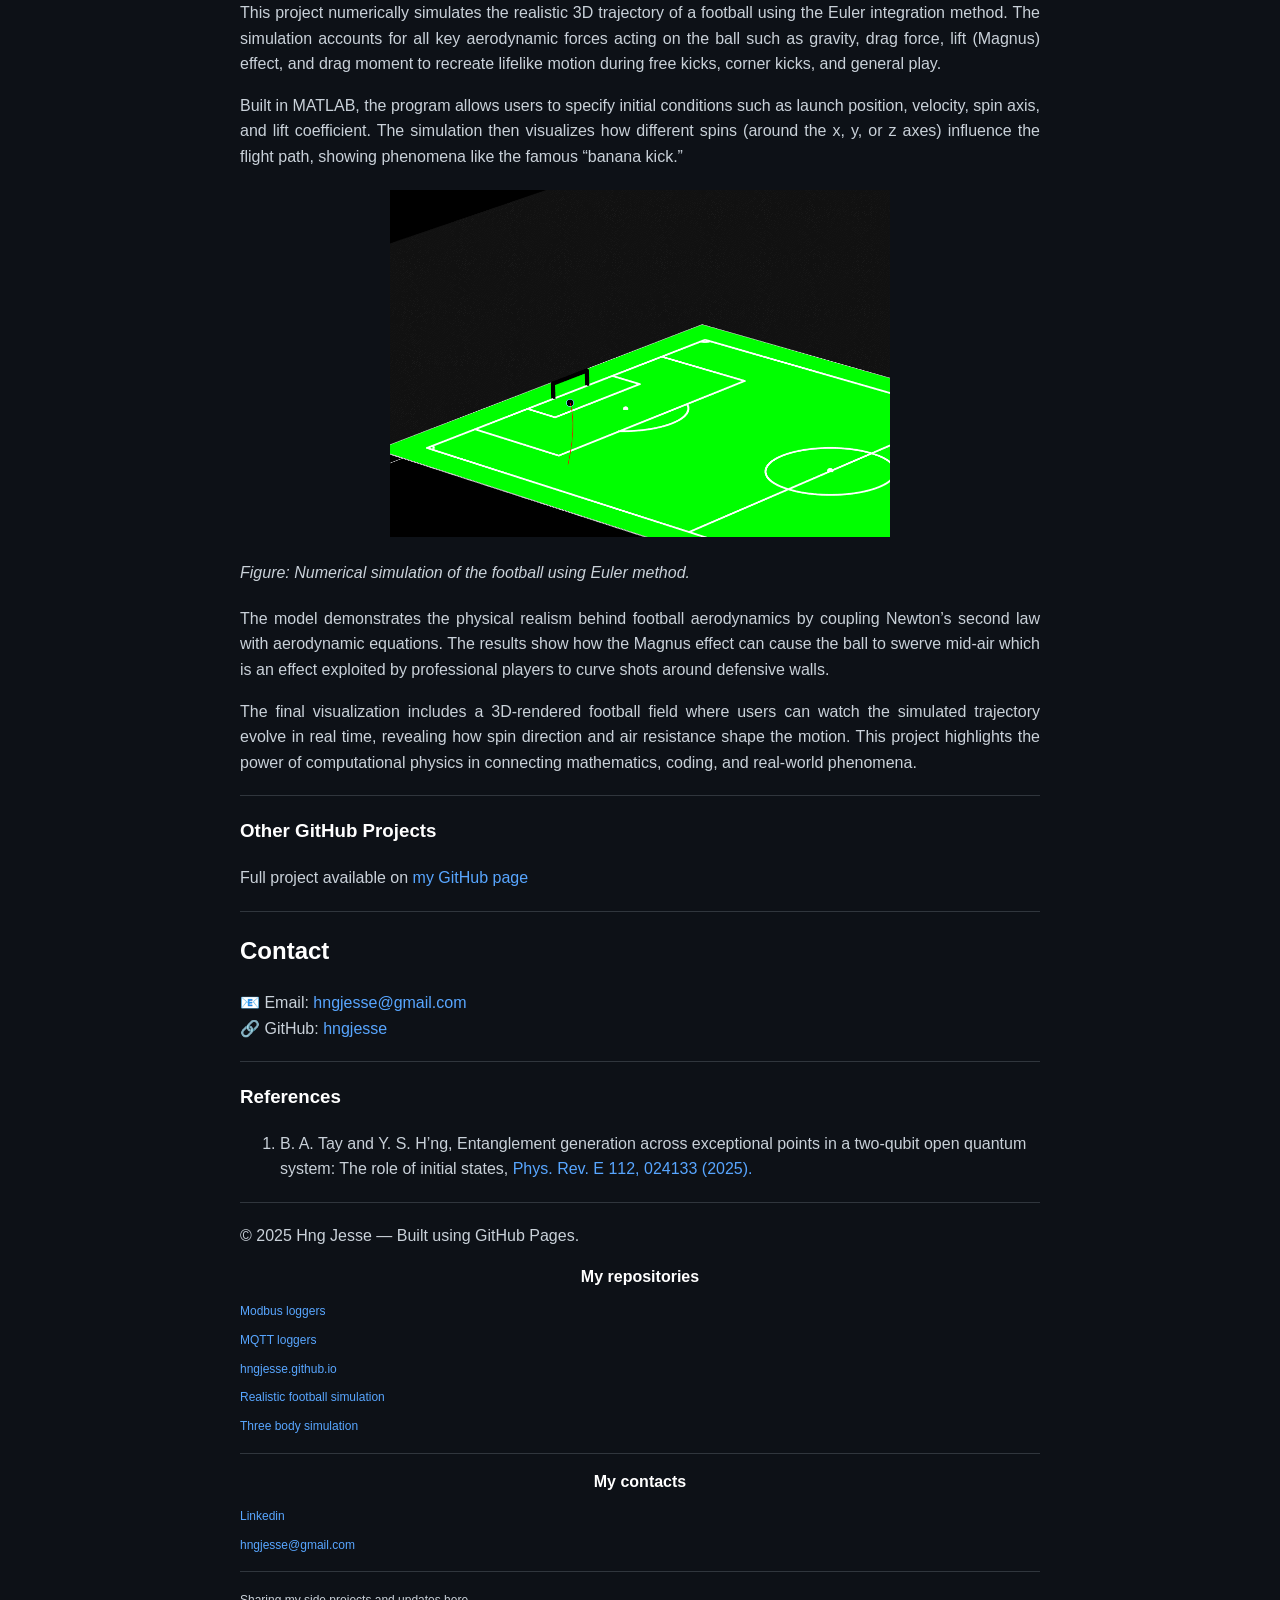
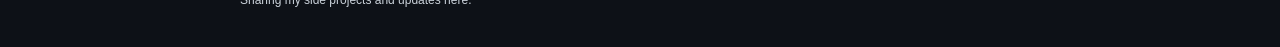
==== commit b8dd2e32: "update favicon location to root." ====
--- a/index.html
+++ b/index.html
@@ -10,7 +10,7 @@
     <link rel="stylesheet" href="/styles/midbar.css">
     <link rel="stylesheet" href="/styles/rightpanel.css">
     <!-- Add favicon -->
-    <link rel="icon" href="/Figures/favicon.png" type="image/png">
+    <link rel="icon" href="/favicon.png" type="image/png">
 </head>
 
 <body>
